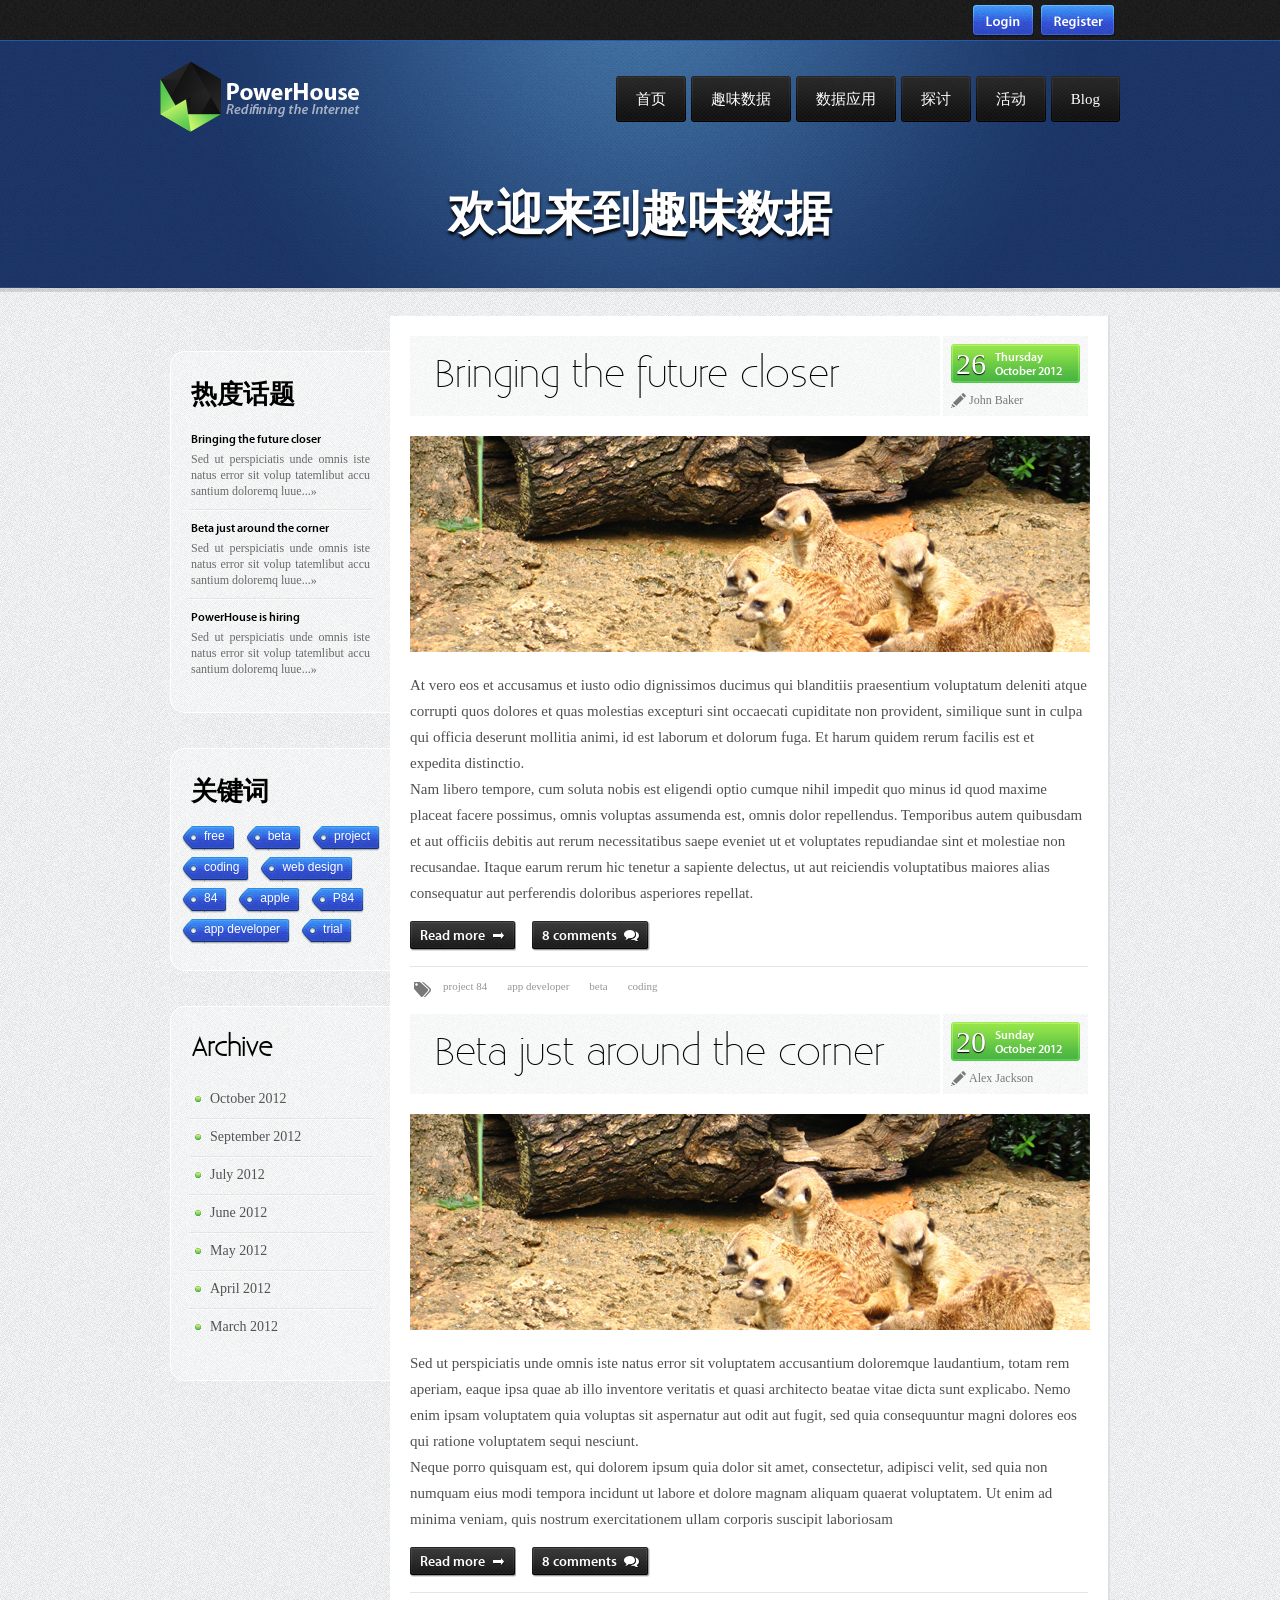
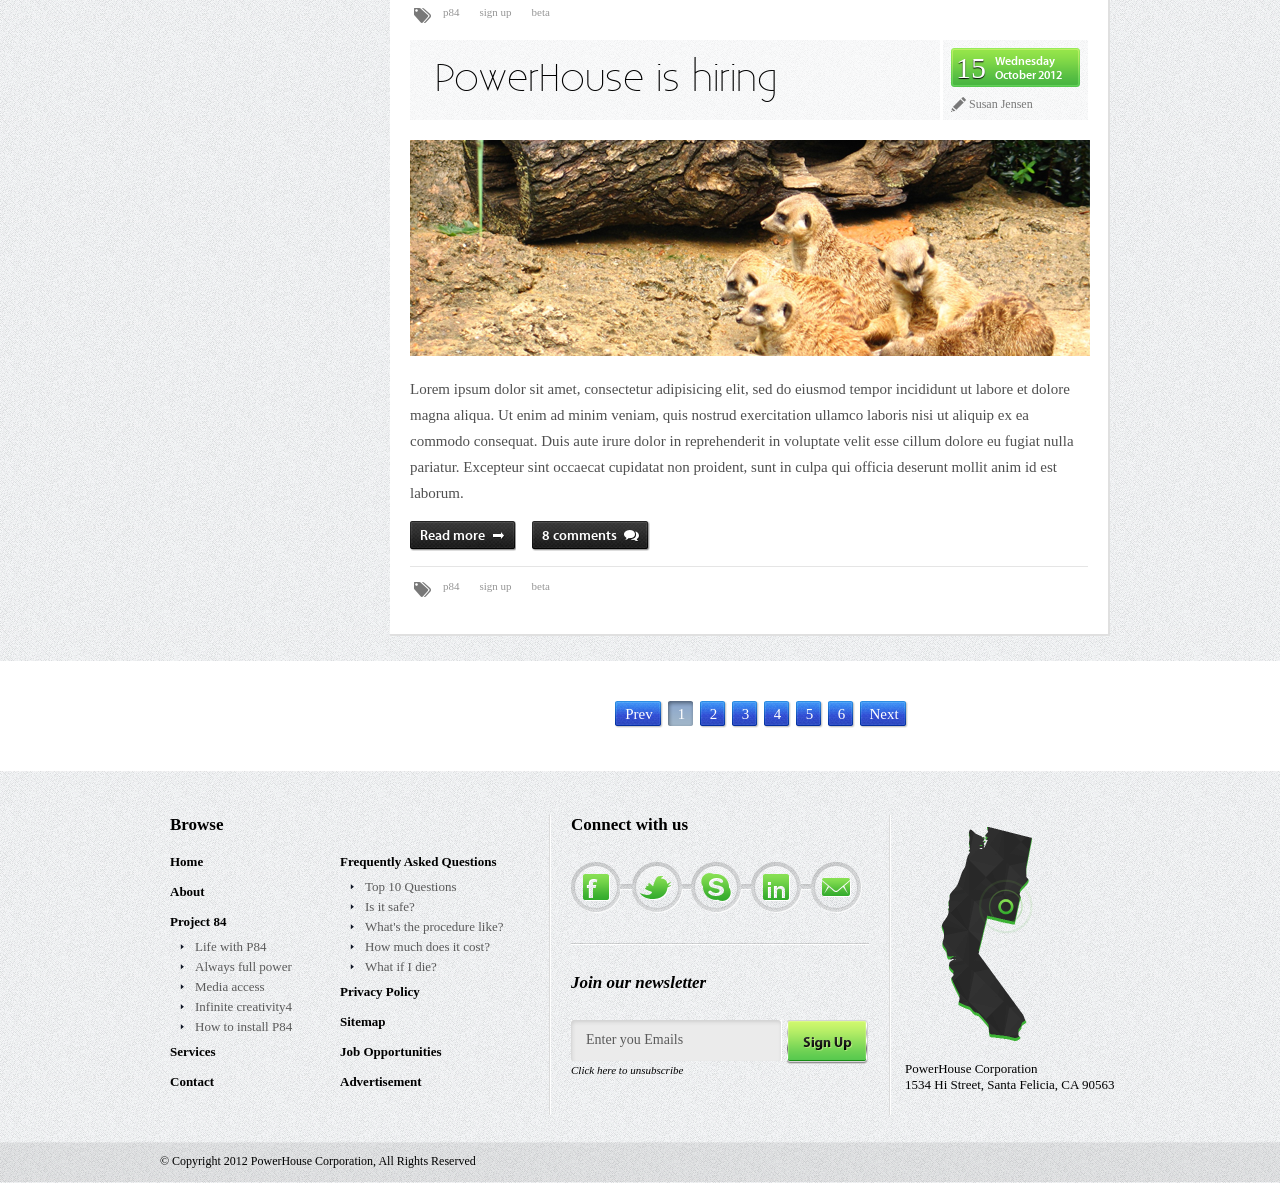
==== fundata_tod.html @ a5771fbb "趣味数据网页 fundata_tod" ====
<!DOCTYPE html PUBLIC "-//W3C//DTD XHTML 1.0 Transitional//EN" "http://www.w3.org/TR/xhtml1/DTD/xhtml1-transitional.dtd">
<html xmlns="http://www.w3.org/1999/xhtml">
<head>
<meta http-equiv="Content-Type" content="text/html; charset=utf-8" />
<title>Power House</title>
<link href="css/style.css" rel="stylesheet" type="text/css" />
<!--[if IE 7]><link rel="stylesheet" media="all" type="text/css" href="css/ie7.css" />
<![endif]-->
<!--[if IE 8]><link rel="stylesheet" media="all" type="text/css" href="css/ie8.css" />
<![endif]-->
<link href="fonts/stylesheet.css" rel="stylesheet" type="text/css" />
<!--slidercss-->
<link rel="stylesheet" href="css/basic-jquery-slider.css" />
<script src="js/jquery-1.6.2.min.js" type="text/javascript" language="javascript"></script>
<script type="text/javascript" src="js/pie.js" language="javascript"></script>
<script type="text/javascript" src="js/custom.js"></script>
<script type="text/javascript" src="js/input.js" language="javascript"></script>
<style type="text/css">
ul.bjqs h1, ol.bjqs-markers li a, #blog_cat {
 behavior: url("js/PIE.htc") !important;
}
</style>


</head>

<body>
<!--Header Start Here-->
<div id="header">
  <div id="top_header">
    <div class="center_frame">
      <div class="top">
        <div class="login"> <a href="login.html" class="login_img">&nbsp;</a> <a href="register.html" class="register">&nbsp;</a> </div>
      </div>
    </div>
  </div>
  <!--Top Header End Here-->
  <div id="logo_nav">
    <div class="bg_111">
      <div class="center_frame"> 
        <!--Logo And Navigation Start Here-->
        <div class="logo"> <a href="index.html"><img src="images/logo.png" alt=""  /></a> </div>
        <ul id="navigation">
          <li><a href="index.html"><span>首页</span></a></li>
          <li><a href="about.html"><span>趣味数据</span></a></li>
          <li><a href="#"><span>数据应用</span></a>
            <ul>
              <li> <a href="project.html" class="life">Life with P84</a> <span class="nav_line"></span></li>
              <li> <a href="#" class="life_1">Always full power</a> <span class="nav_line"></span></li>
              <li> <a href="#" class="life_2">Media access</a> <span class="nav_line"></span></li>
              <li> <a href="#" class="life_3">Infinite creativity</a> <span class="nav_line"></span></li>
              <li> <a href="#" class="life_4">How to install P84</a> </li>
            </ul>
          </li>
          <li><a href="services.html"><span>探讨</span></a></li>
          <li><a href="contact.html"><span>活动</span></a></li>
          <li><a href="blog.html"><span>Blog</span></a></li>
        </ul>
        <!--Logo And Navigation End Here--> 
        <!--CHANGE ONLY THIS PART HERE--> 
        <!--Blog Top Start Here -->
        <div id="blog_top">
          <h1><strong>欢迎来到趣味数据</strong></h1>
        </div>
        <!--Blog Top Start Here --> 
        <!--CHANGE ONLY UPERE PART IN INNER PAGES--> 
      </div>
    </div>
  </div>
</div>
<!--Header End Here--> 

<!--Wrapper Start Here-->
<div id="wrapper"><!--Top Wrapper End Here--> 
  <!--Blog Page Content Start Here-->
  <div id="blog_content">
    <div class="center_frame"> 
      <!--Blog Left Part Start Here-->
      <div id="blog_left"> 
        <!--Blog Categorie Start-->
          <!--Popular Posts Start Here-->
        <div id="polular" class="blog_side_bg">
          <h4>热度话题</h4>
          <span class="margin"> <strong>Bringing the future closer</strong> <a href="blogpost.html">Sed ut perspiciatis unde omnis iste natus error sit volup tatemlibut accu santium doloremq luue...&raquo;</a> <em class="line_break_img">&nbsp;</em> </span> <span> <strong>Beta just around the corner</strong> <a href="blogpost.html">Sed ut perspiciatis unde omnis iste natus error sit volup tatemlibut accu santium doloremq luue...&raquo;</a> <em class="line_break_img">&nbsp;</em> </span> <span> <strong>PowerHouse is hiring</strong> <a href="blogpost.html">Sed ut perspiciatis unde omnis iste natus error sit volup tatemlibut accu santium doloremq luue...&raquo;</a> </span> </div>
        <!--Popular Posts Start Here--> 
        <!--Popular Tags Start Here-->
        <div id="plpular_tags" class="blog_side_bg">
          <h4>关键词</h4>
          <ul id="plpular_tags_icon">
            <li><a href="#"><span>free</span></a></li>
            <li><a href="#"><span>beta</span></a></li>
            <li><a href="#"><span>project</span></a></li>
            <li><a href="#"><span>coding</span></a></li>
            <li><a href="#"><span>web design</span></a></li>
            <li><a href="#"><span>84</span></a></li>
            <li><a href="#"><span>apple</span></a></li>
            <li><a href="#"><span>P84</span></a></li>
            <li><a href="#"><span>app developer</span></a></li>
            <li><a href="#"><span>trial</span></a></li>
          </ul>
        </div>
        <!--Popular Tags End Here--> 
        <!--Archive Start Here-->
        <div id="archive" class="blog_side_bg">
          <h4>Archive</h4>
          <ul id="blog_archive">
            <li><a href="#">October 2012</a></li>
            <li><a href="#">September 2012</a></li>
            <li><a href="#">July 2012</a></li>
            <li><a href="#">June 2012</a></li>
            <li><a href="#">May 2012</a></li>
            <li><a href="#">April 2012</a></li>
            <li><a href="#">March 2012</a></li>
          </ul>
        </div>
        <!--Archive End Here--> 
      </div>
      <!--Blog Left Part End Here--> 
      <!--Blog Right Part Start Here-->
      <div id="blog_right"> 
        <!--First Post-->
        <div class="post_blog">
          <h2>Bringing the future closer</h2>
          <h3> <span class="post_date"> <code>26</code> <strong>Thursday</strong> <em>October 2012</em> </span> <dfn>John Baker</dfn> </h3>
          <img src="images/blog_post_img.png" alt=""  />
          <p>At vero eos et accusamus et iusto odio dignissimos ducimus qui blanditiis praesentium voluptatum deleniti atque corrupti quos dolores et quas molestias excepturi sint occaecati cupiditate non provident, similique sunt in culpa qui officia deserunt mollitia animi, id est laborum et dolorum fuga. Et harum quidem rerum facilis est et expedita distinctio.<br />
            Nam libero tempore, cum soluta nobis est eligendi optio cumque nihil impedit quo minus id quod maxime placeat facere possimus, omnis voluptas assumenda est, omnis dolor repellendus. Temporibus autem quibusdam et aut officiis debitis aut rerum necessitatibus saepe eveniet ut et voluptates repudiandae sint et molestiae non recusandae. Itaque earum rerum hic tenetur a sapiente delectus, ut aut reiciendis voluptatibus maiores alias consequatur aut perferendis doloribus asperiores repellat.</p>
          <a href="extra.html" class="blgo_read">Read more</a> <a href="blogpost.html" class="blgo_comment">8 comments</a>
          <div class="blgo_developer_icon">
            <ul>
              <li><a href="#"><img src="images/p84.png" alt="" />project 84</a></li>
              <li><a href="#">app developer</a></li>
              <li><a href="#">beta</a></li>
              <li><a href="#">coding</a></li>
            </ul>
          </div>
        </div>
        <!--Secont Post-->
        <div class="post_blog">
          <h2>Beta just around the corner</h2>
          <h3> <span class="post_date"> <code>20</code> <strong>Sunday</strong> <em>October 2012</em> </span> <dfn>Alex Jackson</dfn> </h3>
          <img src="images/blog_post_img.png" alt=""  />
          <p>Sed ut perspiciatis unde omnis iste natus error sit voluptatem accusantium doloremque laudantium, totam rem aperiam, eaque ipsa quae ab illo inventore veritatis et quasi architecto beatae vitae dicta sunt explicabo. Nemo enim ipsam voluptatem quia voluptas sit aspernatur aut odit aut fugit, sed quia consequuntur magni dolores eos qui ratione voluptatem sequi nesciunt.<br />
            Neque porro quisquam est, qui dolorem ipsum quia dolor sit amet, consectetur, adipisci velit, sed quia non numquam eius modi tempora incidunt ut labore et dolore magnam aliquam quaerat voluptatem.
            Ut enim ad minima veniam, quis nostrum exercitationem ullam corporis suscipit laboriosam</p>
          <a href="extra.html" class="blgo_read">Read more</a> <a href="blogpost.html" class="blgo_comment">8 comments</a>
          <div class="blgo_developer_icon">
            <ul>
              <li><a href="#"><img src="images/p84.png" alt="" />p84</a></li>
              <li><a href="#">sign up</a></li>
              <li><a href="#">beta</a></li>
            </ul>
          </div>
        </div>
        <!--Thired Post-->
        <div class="post_blog">
          <h2>PowerHouse is hiring</h2>
          <h3> <span class="post_date"> <code>15</code> <strong>Wednesday</strong> <em>October 2012</em> </span> <dfn>Susan Jensen</dfn> </h3>
          <img src="images/blog_post_img.png" alt=""  />
          <p>Lorem ipsum dolor sit amet, consectetur adipisicing elit, sed do eiusmod tempor incididunt ut labore et dolore magna aliqua. Ut enim ad minim veniam, quis nostrud exercitation ullamco laboris nisi ut aliquip ex ea commodo consequat. Duis aute irure dolor in reprehenderit in voluptate velit esse cillum dolore eu fugiat nulla pariatur. Excepteur sint occaecat cupidatat non proident, sunt in culpa qui officia deserunt mollit anim id est laborum.</p>
          <a href="extra.html" class="blgo_read">Read more</a> <a href="blogpost.html" class="blgo_comment">8 comments</a>
          <div class="blgo_developer_icon">
            <ul>
              <li><a href="#"><img src="images/p84.png" alt="" />p84</a></li>
              <li><a href="#">sign up</a></li>
              <li><a href="#">beta</a></li>
            </ul>
          </div>
        </div>
        <!--Add Post Before Here--> 
      </div>
      <!--Blog Right Part End Here--> 
    </div>
  </div>
  <!--Blog Page Content End Here--> 
  <!--Blog Page Navigation Start Here-->
  <div id="page_navigation">
    <div class="center_frame">
      <ul class="blog_page_nav">
        <li><a href="#" class="page_prev">Prev</a></li>
        <li><a href="#" class="active">1</a></li>
        <li><a href="#">2</a></li>
        <li><a href="#">3</a></li>
        <li><a href="#">4</a></li>
        <li><a href="#">5</a></li>
        <li><a href="#">6</a></li>
        <li><a href="#" class="page_next">Next</a></li>
      </ul>
    </div>
  </div>
  <!--Blog Page Navigation Start Here--> 
</div>
<!--Wrapper End Here-->
<div id="footer">
  <div id="footer1">
    <div id="fbox1">
      <h2>Browse</h2>
      <ul>
        <li><a href="index.html">Home</a></li>
        <li><a href="about.html">About</a></li>
        <li><a href="default.htm">Project 84</a>
          <ul class="fsub-menu">
            <li><a href="project.html">Life with P84</a></li>
            <li><a href="#">Always full power</a></li>
            <li><a href="#">Media access</a></li>
            <li><a href="#">Infinite creativity4</a></li>
            <li><a href="#">How to install P84</a></li>
          </ul>
        </li>
        <li><a href="services.html">Services</a></li>
        <li><a href="contact.html">Contact</a></li>
      </ul>
      <ul>
        <li><a href="#">Frequently Asked Questions</a>
          <ul class="fsub-menu">
            <li><a href="#">Top 10 Questions</a></li>
            <li><a href="#">Is it safe?</a></li>
            <li><a href="#">What's the procedure like?</a></li>
            <li><a href="#">How much does it cost?</a></li>
            <li><a href="#">What if I die?</a></li>
          </ul>
        </li>
        <li><a href="#">Privacy Policy</a></li>
        <li><a href="#">Sitemap</a> </li>
        <li><a href="#">Job Opportunities</a></li>
        <li><a href="#">Advertisement</a></li>
      </ul>
    </div>
    <div id="fbox2">
      <h2>Connect with us</h2>
      <div class="share"> <a href="../../../www.facebook.com/default.htm" class="facebook">&nbsp;</a> <a href="../../../www.twitter.com/default.htm" class="twitter">&nbsp;</a> <a href="#" class="skype">&nbsp;</a> <a href="#" class="in">&nbsp;</a> <a href="#" class="email">&nbsp;</a> </div>
      <form name="signup" method="post" action="">
        <div class="newsletter">
          <h2>Join our newsletter</h2>
          <input name="" type="text" value="Enter you Emails" />
          <input name="" type="submit"  />
          <a href="#">Click here to unsubscribe</a> </div>
      </form>
    </div>
    <div id="fbox3"> <img src="images/footer-pic.png" width="92" height="214" alt="" /> <span>PowerHouse Corporation<br />
      1534 Hi Street, Santa Felicia, CA 90563</span> </div>
  </div>
  <div id="copyrights">
    <div>&copy; Copyright 2012 PowerHouse Corporation, All Rights Reserved</div>
  </div>
</div>

</body>
</html>
---- css/style.css ----
* {
	margin:0px;
	padding:0px;
}
img {
	border:none;
}
input, textarea{
	outline:none;}
ul li {
	list-style:none;
}
a {
	text-decoration:none;
}
h1, h2, h3, h4, h5, h6 {
	display:block;
	font-weight:normal;
}
body {
	font-size:15px;
	font-family:"myriad Pro";
	background-image:url(../images/body_bg.png);
	background-position:0 0;
	background-repeat:repeat;
	background-color:#1b3363;
}
.center_frame {
	width:960px;
	margin:0 auto;
}
/*===================================== HEADER CSS ============================*/
#header {
	float:left;
	width:100%;
}
/*===================================== TOP HEADER CSS ========================*/
#top_header {
	float:left;
	width:100%;
	background-image:url(../images/top_bg.png);
	background-position:0 0;
	background-repeat:repeat-x;
	height:41px;
}
#top_header .top {
	float:right;
	width:420px;
}
#top_header .search {
	float:right;
	margin-top:4px;
	/*margin-left:-10px;*/
}
#top_header .search input[type="text"] {
	float:left;
	border:none;
	background-image:url(../images/search_box.png);
	background-position:0 0;
	background-repeat:no-repeat;
	width:165px;	
	font-family:"Myriad Pro";
	color:#fff;
	background-color:#000;
	padding: 6px 0 8px 5px;
/*	line-height:32px;*/
height:19px;
	font-size:14px;
}
#top_header .search a {
	float: left;
	margin-left: -32px;
	margin-top: 2px;
	background-image:url(../images/search_reg.png);
	background-position:0 0;
	background-repeat:no-repeat;
	width:29px;
	height:28px;
}
#top_header .search a:hover {
	float: left;
	background-image:url(../images/search_reg_hover.png);
	background-position:0 0;
	background-repeat:no-repeat;
	margin-left: -32px;
	margin-top: 2px;
	position:relative;
	z-index:3100;
}
#top_header .language {
	float:left;
	margin-top:4px;
	background-image:url(../images/language_bg.png);
	background-position:0 0;
	background-repeat:no-repeat;
	height:30px;
	width:87px;
	margin-left:9px;
	padding-left:1px;
	margin-right:9px;
}
#top_header .language .english {
	float:left;
	background-image:url(../images/sprit_language_icon.png);
	background-position:left top;
	background-repeat:no-repeat;
	height:28px;
	width:28px;
}
#top_header .language .english:hover, #top_header .language .english.active {
	background-image:url(../images/sprit_language_icon.png);
	background-position:left bottom;
	background-repeat:no-repeat;
}
#top_header .language .german {
	float:left;
	background-image:url(../images/sprit_language_icon.png);
	background-position:-28px top;
	background-repeat:no-repeat;
	height:28px;
	width:28px;
}
#top_header .language .german:hover, #top_header .language .german.active {
	background-image:url(../images/sprit_language_icon.png);
	background-position:-28px bottom;
	background-repeat:no-repeat;
}
#top_header .language .spanish {
	float:left;
	background-image:url(../images/sprit_language_icon.png);
	background-position:-56px top;
	background-repeat:no-repeat;
	height:28px;
	width:28px;
}
#top_header .language .spanish:hover, #top_header .language .spanish.active {
	background-image:url(../images/sprit_language_icon.png);
	background-position:-56px bottom;
	background-repeat:no-repeat;
}
#top_header .login {
	float:right;
	margin-top:5px;
}
#top_header .login .login_img {
	float:left;
	width:62px;
	height:32px;
	margin:0px 0px;
	background-image:url(../images/login_reg.png);
	background-position: 0 0;
	background-repeat:no-repeat;
	line-height:30px;
	text-align:center;
	color:#fff;
}
#top_header .login .login_img:hover {
	background-image:url(../images/login_reg_hover.png);
	background-position:0 0;
	background-repeat:no-repeat;
}
#top_header .login .register {
	float:left;
	width:76px;
	height:32px;
	margin:0px 5px;
	background-image:url(../images/register_reg.png);
	background-position: right top;
	background-repeat:no-repeat;
	line-height:30px;
	text-align:center;
	color:#fff;
}
#top_header .login .register:hover {
	background-image:url(../images/register_reg_hover.png);
	background-position:1px 0;
	background-repeat:no-repeat;
}
/*===================================== LOGO AND NAVIGATION CSS ===============*/
#logo_nav {
	float:left;
	width:100%;
	background-image:url(../images/slider_bg_11.png);
	background-position:0 bottom;
	background-repeat:repeat-x;
	position:relative;
	z-index:99;
}
#logo_nav .bg {
	float:left;
	width:100%;
	background-image:url(../images/slider_bg.jpg);
	background-position:center top;
	background-repeat:no-repeat;
	position:relative;
	z-index:100;
	height:581px;
}
#logo_nav .bg1 {
	float:left;
	width:100%;
	background-image:url(../images/slider_bg1.jpg);
	background-position:center top;
	background-repeat:no-repeat;
	position:relative;
	z-index:100;
	height:581px;
}
#logo_nav .bg_11 {
	float:left;
	width:100%;
	background-image:url(../images/contact_page_map_bg.jpg);
	background-position:center top;
	background-repeat:no-repeat;
	position:relative;
	z-index:100;
	height:581px;
}
#logo_nav .bg_111 {
	float:left;
	width:100%;
	background-image:url(../images/blog_bg.png);
	background-position:center top;
	background-repeat:no-repeat;
	position:relative;
	z-index:100;
	height:251px;
}
#logo_nav .logo {
	float:left;
	margin-top:20px;
	width:360px;
}
#logo_nav .logo a {
	float:left;
}
#logo_nav .logo a img {
	float:left;
}
#navigation {
	float:right;
	margin-top:35px;
	height:46px;
	position:relative;
	z-index:999;
}
#navigation li {
	float:left;
	margin-left:5px;
}
#navigation li a {
	float:left;
	background-image:url(../images/menu_left.png);
	background-position: left top;
	background-repeat:no-repeat;
	padding-left:20px;
	cursor:pointer;
	position: relative;
	z-index: 9999;
}
#navigation a span {
	float:left;
	padding:0px 20px 0px 0px;
	line-height:46px;
	color:#ffffff;
	background-image:url(../images/menu_right.png);
	background-position:right top;
	background-repeat:no-repeat;
}
#navigation a span em {
	float:right;
	background-image:url(../images/menu_dropdown.png);
	background-position:right center;
	width:20px;
	background-repeat:no-repeat;
}
#navigation li a:hover {
	background-image:url(../images/menu_left_hover.png);
	background-position:left top;
	background-repeat:no-repeat;
}
#navigation li a:hover span {
	background-image:url(../images/menu_right_hover.png);
	background-position:right top;
	background-repeat:no-repeat;
}
#navigation li ul {
	display:none;
	padding-top: 72px;
	margin-left:-40px;
	float:left;
	position:absolute;
	z-index:999;
}
#navigation li:hover ul {
	display:block;
}
/*===================================== DROPDOWN CSS ==========================*/
#navigation ul {
	width: 182px;
	position: absolute;
	float:left;
	background-image:url(../images/drop_down_bg_top_1.png);
	background-position:0 49px;
	background-repeat:no-repeat;
	height:197px;
	padding-bottom:10px;
}
#navigation ul li {
	font-weight: normal;
	color: #000;
	float: none;
}
#navigation ul li .life, #navigation ul li .life_1, #navigation ul li .life_2, #navigation ul li .life_3, #navigation ul li .life_4 {
	float:left;
	padding-left:43px;
	color:#ffffff;
	font-family:"myriad Pro";
	font-size:14px;
}
.newsletter a {
	float:left;
	color:#000;
}
.newsletter a:hover {
	color:#4CC72A;
}
#navigation ul li .life {
	float:left;
	background-image:url(../images/drop_down_product.png);
	background-position:left 2px;
	background-repeat:no-repeat;
}
#navigation ul li .life_1 {
	float:left;
	background-image:url(../images/drop_down_product.png);
	background-position:left -35px;
	background-repeat:no-repeat;
}
#navigation ul li .life_2 {
	float:left;
	background-image:url(../images/drop_down_product.png);
	background-position:left -70px;
	background-repeat:no-repeat;
}
#navigation ul li .life_3 {
	float:left;
	background-image:url(../images/drop_down_product.png);
	background-position:left -103px;
	background-repeat:no-repeat;
}
#navigation ul li .life_4 {
	float:left;
	background-image:url(../images/drop_down_product.png);
	background-position:left -140px;
	background-repeat:no-repeat;
}
#navigation ul li .life:hover, #navigation ul li .life_1:hover, #navigation ul li .life_2:hover, #navigation ul li .life_3:hover, #navigation ul li .life_4:hover {
	color:#84c745;
}
#navigation ul li .life.active, #navigation ul li .life_1.active, #navigation ul li .life_2.active, #navigation ul li .life_3.active, #navigation ul li .life_4.active {
	color:#84c745;
}
#navigation ul span {
	float:left;
	width:182px;
	background-image:url(../images/drop_li_line.png);
	background-position:center center;
	background-repeat:no-repeat;
	height:3px;
	margin:8px 0 8px -5px;
	;
}
#navigation ul img {
	float:left;
	width:182px;
}
#navigation ul .bg_1 {
	float:left;
	width:182px;
	background-image:url(../images/drop_down_bg_middel.png);
	background-position: 0 0;
	background-repeat:repeat-y;
}
#navigation ul .top_img {
	float:left;
	width:182px;
	background-image:none;
	height:auto;
	margin:0px;
}
/*===================================== WRAPPER CSS ===========================*/	
#wrapper {
	float:left;
	width:100%;
	margin-top:-1px;
}
#wrapper_top {
	float:left;
	width:100%;
	background-image:url(../images/white_texture.png);
	background-position:0 0;
	height:194px;
}
#wrapper_top .section_left {
	float:left;
	width:297px;
	padding:0px 10px;
	height:195px;
	background-image:url(../images/sperater.png);
	background-position:right center;
	background-repeat:no-repeat;
}
/*#wrapper_top .section_left .splitters{
	float:right;
	width:3px;
	background-image:url(../images/sperater.png);
	background-position:0 center;
	background-repeat:no-repeat;
	height:195px;
	
	}*/
#wrapper_top .section_middle {
	float:left;
	width:297px;
	padding:0px 10px;
	height:195px;
	background-image:url(../images/sperater.png);
	background-position:right center;
	background-repeat:no-repeat;
}
#wrapper_top .section_right {
	float:left;
	width:300px;
	padding:0px 10px;
}
#wrapper_top .section_left, #wrapper_top .section_middle, #wrapper_top .section_right {
	float:left;
}
#wrapper_top .section_left h5, #wrapper_top .section_middle h5, #wrapper_top .section_right h5 {
	float:left;
	color:#000000;
	font-family: 'geosanslightregular';
	font-size:25px;
	font-weight:normal;
	margin-top:45px;
}
#wrapper_top .section_left h5 img, #wrapper_top .section_middle h5 img, #wrapper_top .section_right h5 img {
	float:left;
	margin-right:20px;
}
#wrapper_top .section_left p, #wrapper_top .section_middle p, #wrapper_top .section_right p {
	float:left;
	color:#3a3a3a;
	font-family:"myriad Pro";
	font-size:14px;
	font-weight:normal;
	margin-top:10px;
	width:280px;
	text-align:justify;
}
#main_contant {
	float:left;
	width:100%;
}
#main_contant h2 {
	float:left;
	width:100%;
	background-image:url(../images/title_bg.png);
	background-position:0 0;
	background-repeat:repeat-x;
	height:79px;
	text-align:center;
	line-height:79px;
	color:#555555;
	font-family: 'existence_lightregular';
	font-size:48px;
	font-weight:normal;
	margin:30px 0px 15px 0px;
}
#main_contant .box_1, #main_contant .box_3, #main_contant .box_2 {
	float:left;
	width:960px;
	-moz-box-shadow: 5px 5px 5px #f3f3f4;
	-webkit-box-shadow: 5px 5px 5px #f3f3f4;
	box-shadow: 5px 5px 5px #f3f3f4;
	border:1px solid #d8d8d8;
	margin-bottom:25px;
	height:324px;
}
.text {
	float:left;
	width:424px;
	margin-left:-43px;
}
#main_contant .box_1 .img_1 {
	float:left;
	display:block;
}
#main_contant .box_3 .img_1 {
	float:left;
	display:block;
}
#main_contant .box_1 h6, #main_contant .box_2 h6, #main_contant .box_3 h6 {
	float:left;
	width:424px;
	color:#48a31b;
	font-size:37px;
	font-family: 'existence_lightregular';
	margin-top:60px;
}
#main_contant .box_1 h5, #main_contant .box_2 h5, #main_contant .box_3 h5 {
	float:left;
	width:424px;
	font-family:"myriad Pro";
	font-size:20px;
	color:#2c2c2c;
}
#main_contant .box_1 p, #main_contant .box_2 p, #main_contant .box_3 p {
	float:left;
	width:424px;
	line-height:26px;
	color:#555555;
	font-family:"myriad Pro";
	font-size:15px;
}
#main_contant .box_1 a, #main_contant .box_2 a, #main_contant .box_3 a {
	float:left;
	margin-top:30px;
	width:83px;
	height:31px;
	background-image:url(../images/more_info.png);
	background-position:0 0;
	background-repeat:no-repeat;
}
#main_contant .box_1 a:hover, #main_contant .box_2 a:hover, #main_contant .box_3 a:hover {
	background-image:url(../images/more_info_hover.png);
	background-position:0 0;
	background-repeat:no-repeat;
}
#main_contant .box_1 .main_img_1 {
	float:right;
	margin-right:70px;
}
#main_contant .box_3 .main_img_3 {
	float:right;
	margin:20px 20px 0px 0px;
}
#main_contant .box_2 .main_img_2 {
	float:left;
	margin-left:50px;
}
#main_contant .box_2 .img_2 {
	float:right;
}
.text_2 {
	float:right;
	width:424px;
	margin-right:-30px;
}
/*===================================== FOOTER CSS ============================*/
#footer {
	float:left;
	width:100%;
	background-image:url(../images/white_texture.png);
	background-position:0 0;
	background-repeat:repeat;
	height:412px;
}
#footer1 {
	width:960px;
	margin:0 auto;
	padding-top:44px;
}
#footer1 h2 {
	font-size:17px;
	font-weight:bold;
	color:#000 !important;
	width:200px;
	padding:0px 0 12px 0;
	margin:0px;
}
#fbox1 {
	width:369px;
	float:left;
	border-right: 1px solid #dadada;
	padding: 0 10px 0 10px;
	min-height:300px;
}
#fbox2 {
	width:298px;
	float:left;
	border-right: 1px solid #dadada;
	border-left: 1px solid #fff;
	padding: 0 20px 0 20px;
	min-height:300px;
}
#fbox2 .share {
	width:299px;
	height:51px;
	margin:15px 0 30px 0;
}
#fbox2 .share .facebook {
	float:left;
	height:51px;
	width:49px;
	background-image:url(../images/social_icon.png);
	background-position:left top;
	background-repeat:no-repeat;
}
#fbox2 .share .facebook:hover {
	background-image:url(../images/social_icon.png);
	background-position:left bottom;
	background-repeat:no-repeat;
}
#fbox2 .share .twitter {
	float:left;
	background-position: -50px 0;
	height:51px;
	width:63px;
	background-image:url(../images/social_icon.png);
	background-repeat:no-repeat;
}
#fbox2 .share .twitter:hover {
	background-position: -50px bottom;
	background-image:url(../images/social_icon.png);
	background-repeat:no-repeat;
}
#fbox2 .share .skype {
	float:left;
	background-position: -116px 0;
	height:51px;
	width:62px;
	background-image:url(../images/social_icon.png);
	background-repeat:no-repeat;
}
#fbox2 .share .skype:hover {
	background-position: -116px bottom;
	background-image:url(../images/social_icon.png);
	background-repeat:no-repeat;
}
#fbox2 .share .in {
	float:left;
	background-position: -180px 0;
	height:51px;
	width:59px;
	background-image:url(../images/social_icon.png);
	background-repeat:no-repeat;
}
#fbox2 .share .in:hover {
	background-position: -180px bottom;
	background-image:url(../images/social_icon.png);
	background-repeat:no-repeat;
}
#fbox2 .share .email {
	float:left;
	background-position: -241px 0;
	height:51px;
	width:59px;
	background-image:url(../images/social_icon.png);
	background-repeat:no-repeat;
}
#fbox2 .share .email:hover {
	background-position: -241px bottom;
	background-image:url(../images/social_icon.png);
	background-repeat:no-repeat;
}
#fbox2 .newsletter {
	font-size:11px;
	font-style:italic;
	background-image:url(../images/line.png);
	background-position:top;
	background-repeat:no-repeat;
	padding-top:30px;
	float:left;
}
#fbox2 .newsletter h2 {
	float:left;
	padding-bottom:27px !important;
	width:298px;
}
#fbox2 input[type="text"] {
	width:201px;
	
	padding: 12px 0 13px 0px;
	float:left;
	color: #5A5A5A;
	font-weight:normal;
	font-family:"myriad Pro";
	background-image:url(../images/email-bg.png);
	background-repeat:no-repeat;
	border:none;
	font-size:14px;
	text-indent:5px;
	padding-left:10px;
}
#fbox2 input[type="submit"] {
	float:left;
	margin-left:5px;
	width:81px;
	height:44px;
	font-size:0px;
	color:#c9f56b;
	background-image:url(../images/sign_up_reg.png);
	background-repeat:no-repeat;
	background-position:0 0;
	background-repeat:no-repeat;
	border:none;
	
}
#fbox2 input[type="submit"]:hover {
	background-image:url(../images/sign_up_reg_hover.png);
	background-position:0 0;
	background-repeat:no-repeat;
	border:none;
}
#fbox3 {
	width:209px;
	float:left;
	border-left: 1px solid #fff;
	padding: 0 10px 0 10px;
	min-height:300px;
	font-size:13px;
}
#fbox3 img {
	float:left;
	margin: 12px 0 20px 40px;
}
#fbox3 span {
	width:210px;
	float:left;
	padding-left:4px;
}
#fbox1 ul {
	width:170px;
	float:left;
	margin:0px;
	padding:0px;
}
#fbox1 ul li {
	width:170px;
	float:left;
	list-style:none;
	line-height:30px;
}
#fbox1 ul li a {
	width:170px;
	float:left;
	list-style:none;
	font-size:13px;
	font-weight:bold;
	text-decoration:none;
	color:#000;
}
#fbox1 ul li a:hover {
	color:#48a31b;
}
#fbox1 ul li ul.fsub-menu {
	float:left;
	margin:0px 0 0 10px;
	padding:0px 0 0 0;
}
#fbox1 ul li ul.fsub-menu li {
	line-height:20px !important;
	background-image:url(../images/f-arrow.png);
	background-position:left;
	background-repeat:no-repeat;
}
#fbox1 ul li ul.fsub-menu li a {
	font-weight:normal;
	color:#5a5a5a;
	padding-left:15px;
}
#fbox1 ul li ul.fsub-menu li a:hover {
	font-weight:normal;
	color:#000;
	margin-left:5px;
}
.copyrights{text-indent:-9999px;height:0;line-height:0;font-size:0;overflow:hidden;}
#copyrights {
	background-image:url(../images/copy-bg.png);
	width:100%;
	float:left;
	background-repeat:repeat-x;
	min-height:40px;
	margin-top:27px;
}
#copyrights div {
	width:960px;
	margin: 12px auto;
	font-size:12px;
}
/*===================================== PROJECT PAGE CSS ======================*/
#project_84 {
	float:left;
	width:100%;
	margin-top:50px;
}
#project_84 h1 {
	float:left;
	width:700px;
	font-family: 'existence_lightregular';
	font-size:35px;
	color:#bfc2c7;
	line-height:42px;
}
#project_84 h1 strong {
	color:#ffffff;
}
#project_84 .proj_sign {
	float:right;
	background-image:url(../images/sign_up_sprit.png);
	background-position: left top;
	background-repeat:no-repeat;
	width:207px;
	height:76px;
}
#project_84 .proj_sign:hover {
	background-image:url(../images/sign_up_sprit.png);
	background-position:left -86px;
	background-repeat:no-repeat;
}
#proj_process {
	float:left;
	width:820px;
	margin-top:80px;
	background-image:url(../images/header_shade_bg.png);
	background-position:0 0;
	background-repeat:repeat-x;
	height:161px;
	padding:35px 70px 0px;
}
#project_84 .proj_process {
	float:left;
	width:184px;
}
#project_84 .proj_process .subject_brain {
	float:left;
	background-image:url(../images/header_project84_img.png);
	background-position: 0 0;
	background-repeat:no-repeat;
	width:184px;
	height:65px;
}
#project_84 .proj_process p {
	float:left;
	width:184px;
	text-align:center;
	font-family:"myriad Pro";
	font-size:16px;
	color:#ffffff;
	margin-top:30px;
}
.arrwo_bg {
	float:left;
	width:133px;
	height:65px;
	background-image:url(../images/header_project84_img.png);
	background-position: -184px top;
	background-repeat:no-repeat;
}
#project_84 .proj_process .lens_eve {
	float:left;
	background-image:url(../images/header_project84_img.png);
	background-position: -320px top;
	background-repeat:no-repeat;
	width:184px;
	height:65px;
}
#project_84 .proj_process .safe_fast {
	float:left;
	background-image:url(../images/header_project84_img.png);
	background-position: -638px 0;
	background-repeat:no-repeat;
	width:184px;
	height:65px;
}
#wrapper_top_project {
	float:left;
	width:100%;
	background-image:url(../images/white_texture.png);
	background-position:0 0;
	background-repeat:repeat;
	height:491px;
}
/*=====================================TAB CONTANT CSS========================*/
#tab_contant {
	float:left;
	width:100%;
}
#tab_contant .tab_display {
	float:left;
	width:100%;
	margin-top:50px;
}
#tab_contant .tab_display img {
	float:left;
}
#tab_contant .tab_display .tab_right_side {
	float:right;
	width:480px;
	margin-top:10px;
}
.tab_right_side h1 {
	float:left;
	color:#101010;
	font-size:45px;
	font-family: 'existence_lightregular';
}
.tab_right_side h6 {
	float:left;
	color:#000000;
	font-size:18px;
	margin:10px 0px;
	font-family: 'myriad_pro_lightbold';
	width:480px;
}
.tab_right_side p {
	float:left;
	color:#515151;
	font-size:14px;
	font-family: "myriad Pro";
	text-align:justify;
	line-height:23px;
	width:470px;
}
.nav_tab {
	float:left;
	width:100%;
}
.nav_tab li a {
	display: block;
	float:left;
	padding:26px 0px;
}
.tabs_nav {
 *zoom: 1;
}
.tabs_nav:before, .tabs_nav:after {
	display: table;
	content: "";
}
.tabs_nav li {
	float: left;
	width:140px;
	margin:0px 10px;
	height:150px;
}
.tabs_nav li a {
	float:left;
	font-size:14px;
	color:#8f8f8f;
	text-align:center;
}
.tabs_nav li a .tab_img_1, .tabs_nav li a .tab_img_2, .tabs_nav li a .tab_img_3, .tabs_nav li a .tab_img_4, .tabs_nav li a .tab_img_5, .tabs_nav li a .tab_img_6 {
	float:left;
	width:120px;
	height:60px;
	margin-bottom:20px;
}
.tabs_nav li a .tab_img_1 {
	float:left;
	background-image:url(../images/project_tab_img.png);
	background-position:37px top;
	background-repeat:no-repeat;
}
.tabs_nav li a .tab_img_1:hover, ui-state-active {
	float:left;
	background-image:url(../images/project_tab_img-hover.png);
	background-position:37px top;
	background-repeat:no-repeat;
}
.tabs_nav li a .tab_img_2 {
	float:left;
	background-image:url(../images/project_tab_img.png);
	background-position:-123px top;
	background-repeat:no-repeat;
}
.tabs_nav li a .tab_img_2:hover {
	float:left;
	background-image:url(../images/project_tab_img-hover.png);
	background-position:-123px top;
	background-repeat:no-repeat;
}
.tabs_nav li a .tab_img_3 {
	float:left;
	background-image:url(../images/project_tab_img.png);
	background-position:-288px top;
	background-repeat:no-repeat;
}
.tabs_nav li a .tab_img_3:hover {
	float:left;
	background-image:url(../images/project_tab_img-hover.png);
	background-position:-288px top;
	background-repeat:no-repeat;
}
.tabs_nav li a .tab_img_4 {
	float:left;
	background-image:url(../images/project_tab_img.png);
	background-position:-438px top;
	background-repeat:no-repeat;
}
.tabs_nav li a .tab_img_4:hover {
	float:left;
	background-image:url(../images/project_tab_img-hover.png);
	background-position:-438px top;
	background-repeat:no-repeat;
}
.tabs_nav li a .tab_img_5 {
	float:left;
	background-image:url(../images/project_tab_img.png);
	background-position:-605px top;
	background-repeat:no-repeat;
}
.tabs_nav li a .tab_img_5:hover {
	float:left;
	background-image:url(../images/project_tab_img-hover.png);
	background-position:-605px top;
	background-repeat:no-repeat;
}
.tabs_nav li a .tab_img_6 {
	float:left;
	background-image:url(../images/project_tab_img.png);
	background-position:-761px top;
	background-repeat:no-repeat;
}
.tabs_nav li a .tab_img_6:hover {
	float:left;
	background-image:url(../images/project_tab_img-hover.png);
	background-position:-761px top;
	background-repeat:no-repeat;
}
.tabs_nav {
}
.tabs_nav li {
	margin-bottom: -1px;
}
.tabs_nav li a:hover {
	float:left;
	background-image:url(../images/tab_selected_bg.png);
	background-position:0 0;
	background-repeat:no-repeat;
	width:140px;
}
.tabs_nav .active a, .tabs_nav .active a:hover {
	float:left;
	background-image:url(../images/tab_selected_bg.png);
	background-position:0 0;
	background-repeat:no-repeat;
	width:140px;
}
li {
	line-height: 18px;
}
.tab-content.active {
	display: block;
}
.tab-content.hide {
	display: none;
}
/*=====================================PROJECT MAIN CONTANT CSS========================*/
#project_84_main_contant {
	float:left;
	width:100%;
	margin-top:100px;
}
#project_84_main_contant h1 {
	float:left;
	width:100%;
	text-align:center;
	font-size:59px;
	color:#000000;
	font-family: 'existence_lightregular';
	margin-bottom:75px;
}
#some_features {
	float:left;
	width:100%;
	padding-bottom:20px;
}
#some_features li {
	float:left;
	width:50%;
	margin-bottom:30px;
}
#some_features li img {
	float:left;
}
#some_features li .features_text {
	float:left;
	width:75%;
	margin-left:3%;
}
#some_features li .features_text h6 {
	float:left;
	width:100%;
	font-family:"myriad Pro";
	font-size:22px;
	color:#000000;
}
#some_features li .features_text h6 a {
	font-family:"myriad Pro";
	font-size:12px;
	color:#ffffff;
	background-color:#66ce52;
	padding:1px 3px;
	font-weight:normal;
	margin-left:15px;
	margin-top:-2px !important;
	float:right;
	margin-right:50px;
}
#some_features li .features_text p {
	float:left;
	width:100%;
	font-family:"myriad Pro";
	font-size:16px;
	color:#525252;
	line-height:22px;
	margin-top:5px;
}
/*===================================== LOGIN PAGE CSS ========================*/
#login_detail {
	float:left;
	width:100%;
}
#login_detail form {
	margin:50px auto;
	width:308px;
}
#login_detail form h6 {
	float:left;
	width:100%;
	text-align:center;
	font-size:47px;
	color:#ffffff;
	font-family: 'existence_lightregular';
}
#login_detail form input.input_1 {
	float:left;
	width:248px;
	padding-top:13px;
	padding-bottom:15px;
	border:none;
	background:none;
	padding-left:60px;
	background-image:url(../images/login_sprit.png);
	background-position:left top;
	background-repeat:no-repeat;
	margin-top:50px;
}
#login_detail form input.input_2 {
	float:left;
	width:248px;
	padding-top:13px;
	padding-bottom:15px;
	border:none;
	background:none;
	padding-left:60px;
	margin-top:5px;
	background-image:url(../images/login_sprit.png);
	background-position:left -49px;
	background-repeat:no-repeat;
}
#login_detail form input[type="submit"] {
	float:left;
	width:308px;
	margin-top:28px;
	background:none;
	cursor:pointer;
	background-image:url(../images/login_sprit.png);
	background-position:left -118px;
	background-repeat:no-repeat;
	height:55px;
	border:none;
}
#login_detail form input[type="submit"]:hover {
	background-image:url(../images/login_hover.png);
	background-position:1px 3px;
	background-repeat:no-repeat;
}
#login_detail form .forget, #login_detail form .not_yet {
	font-family:"myriad Pro";
	font-size:11px;
	color:#ffffff;
	margin-top:15px;
}
#login_detail form .forget {
	float:left;
}
#login_detail form .not_yet {
	float:right;
}
/*===================================== REGISTER PAGE CSS =====================*/
#register_details {
	float:left;
	width:100%;
}
#register_details form {
	margin:50px auto;
	width:308px;
}
#register_details form h6 {
	float:left;
	width:100%;
	text-align:center;
	font-size:47px;
	color:#ffffff;
	font-family: 'existence_lightregular';
}
#register_details form input.input_1 {
	float:left;
	width:248px;
	padding-top:13px;
	padding-bottom:15px;
	border:none;
	background:none;
	padding-left:60px;
	background-image:url(../images/login_sprit.png);
	background-position:left top;
	background-repeat:no-repeat;
	margin-top:50px;
}
#register_details form input.input_2 {
	float:left;
	width:248px;
	padding-top:13px;
	padding-bottom:15px;
	border:none;
	background:none;
	padding-left:60px;
	margin-top:5px;
	background-image:url(../images/login_sprit.png);
	background-position:left -49px;
	background-repeat:no-repeat;
}
#register_details form input[type="submit"] {
	float:left;
	width:308px;
	margin-top:28px;
	background:none;
	cursor:pointer;
	background-image:url(../images/register_sprit.png);
	background-position:left -221px;
	background-repeat:no-repeat;
	height:55px;
	border:none;
}
#register_details form input[type="submit"]:hover {
	background-image:url(../images/register_hover.png);
	background-position:0 -1px;
	background-repeat:no-repeat;
}
#register_details form .forget, #login_detail form .not_yet {
	font-family:"myriad Pro";
	font-size:11px;
	color:#ffffff;
	margin-top:15px;
}
#register_details form .forget {
	float:left;
}
#register_details form .not_yet {
	float:right;
}
#register_details form input.input_3 {
	float:left;
	width:248px;
	padding-top:13px;
	padding-bottom:15px;
	border:none;
	margin-top:5px;
	background:none;
	padding-left:60px;
	background-image:url(../images/login_sprit.png);
	background-position:left -49px;
	background-repeat:no-repeat;
}
#register_details form input.input_4 {
	float:left;
	width:248px;
	padding-top:13px;
	padding-bottom:15px;
	border:none;
	background:none;
	padding-left:60px;
	margin-top:7px;
	background-image:url(../images/register_sprit.png);
	background-position:left -150px;
	background-repeat:no-repeat;
}
/*===================================== ABOUT PSAGE CSS ========================*/
#about_us {
	float:left;
	width:100%;
	margin-top:50px;
}
#about_us h1 {
	float:left;
	width:100%;
	text-align:center;
	color:#ffffff;
	font-size:59px;
	font-family: 'existence_lightregular';
}
#about_us .meet_the_team {
	float:left;
	width:100%;
	margin-top:40px;
}
#about_us .meet_the_team li {
	float:left;
	margin:0px 10px;
	width:220px;
}
#about_us .meet_the_team li .hawk, #about_us .meet_the_team li .kangaroo, #about_us .meet_the_team li .koala, #about_us .meet_the_team li .squirrel {
	float:left;
	width:100%;
	height:160px;
}
#about_us .meet_the_team li .hawk {
	background-image:url(../images/our_team_sprit.png);
	background-position:36px top;
	background-repeat:no-repeat;
}
#about_us .meet_the_team li .kangaroo {
	background-image:url(../images/our_team_sprit.png);
	background-position:-202px top;
	background-repeat:no-repeat;
}
#about_us .meet_the_team li .koala {
	background-image:url(../images/our_team_sprit.png);
	background-position:-442px top;
	background-repeat:no-repeat;
}
#about_us .meet_the_team li .squirrel {
	background-image:url(../images/our_team_sprit.png);
	background-position:-684px top;
	background-repeat:no-repeat;
}
#about_us .meet_the_team li strong {
	float:left;
	width:100%;
	text-align:center;
	font-family: 'myriad_pro_lightbold';
	font-size:18px;
	color:#ffffff;
	margin:5px 0px;
}
#about_us .meet_the_team li p {
	float:left;
	width:100%;
	text-align:justify;
	font-size:14px;
	font-family:"myriad Pro";
	color:#ffffff;
}
/*=====================================ABOUT WRAPPER TOP CSS========================*/
#wrapper_top_about {
	background-image: url("../images/white_texture.png");
	background-position: 0 0;
	background-repeat: repeat;
	float: left;
	padding:30px 0px;
	width: 100%;
}
#wrapper_top_about h2 {
	float:left;
	width:100%;
	text-align:center;
	font-size:59px;
	color:#000000;
	font-family: 'existence_lightregular';
	margin-bottom:25px;
}
/*=====================================ABOUT WRAPPER LEFT CSS========================*/
#about_left {
	float:left;
	width:400px;
	margin-left:10px;
	margin-bottom: 20px;
}
#about_left .future_projects, #about_left .project_trial, #about_left .power_house {
	float:left;
	width:358px;
	border:1px solid #cbcbcc;
	background-color:#ffffff;
	padding:0px 20px 0px 20px;
	-moz-box-shadow: 3px 3px 3px #e0e0e0;
	-webkit-box-shadow: 3px 3px 3px #e0e0e0;
	box-shadow: 3px 3px 3px #e0e0e0;
}
#about_left .future_projects {
	margin-top:48px;
}
#about_left .project_trial {
	margin-top:170px;
}
#about_left .power_house {
	margin-top:48px;
}
#about_left .future_projects .toltip_left, #about_left .project_trial .toltip_left, #about_left .power_house .toltip_left {
	float:left;
	margin-left:-21px;
}
#about_left .future_projects h3, #about_left .project_trial h3, #about_left .power_house h3 {
	float:left;
	font-size:20px;
	color:#297f18;
	font-family: 'existence_lightregular';
	margin-top:-57px;
	line-height:57px;
}
#about_left .future_projects p, #about_left .project_trial p, #about_left .power_house p {
	float:left;
	width:100%;
	color:#414141;
	font-family:"myriad Pro";
	font-size:13px;
	padding:25px 0px;
	border-bottom:1px solid #e1e1e1;
}
#about_left .future_projects em, #about_left .project_trial em, #about_left .power_house em {
	float:left;
	margin:8px 0px 8px 0px;
	padding-left:20px;
	background-image:url(../images/clender_icon_1.png);
	background-position: 0 center;
	background-repeat:no-repeat;
	font-style:normal;
	font-family:"myriad Pro";
	font-size:11px;
	color:#272727;
	line-height:14px;
}
/*=====================================ABOUT WRAPPER MIDDLE CSS========================*/

#about_middle {
	float:left;
	width:140px;
}
#about_middle .present {
	float:left;
	width:75px;
	height:38px;
	text-align:center;
	line-height:29px;
	color:#fff;
	font-size:14px;
	font-family: 'myriad_pro_lightbold';
	margin-left:33px;
	background-image:url(../images/drop_line_1.png);
	background-position:0 0;
	background-repeat:no-repeat;
}
#about_middle .present:hover, #about_middle .year_date:hover {
	color:#84c745;
}
#about_middle .drop_title {
	float:left;
	width:75px;
	height:688px;
	margin-left:33px;
	background-image:url(../images/drop_line_1.png);
	background-position:0 -39px;
	background-repeat:no-repeat;
}
#about_middle .year_date {
	float:left;
	width:75px;
	height:44px;
	text-align:center;
	line-height:49px;
	color:#fff;
	font-size:14px;
	font-family: 'myriad_pro_lightbold';
	margin-left:33px;
	background-image:url(../images/drop_line_1.png);
	background-position:0 bottom;
	background-repeat:no-repeat;
}
/*=====================================ABOUT WRAPPER RIGHT CSS========================*/
#about_right {
	float:right;
	width:400px;
	margin-right:10px;
}
#about_right .powerhouse_market, #about_right .implantation_first {
	float:left;
	width:358px;
	border:1px solid #cbcbcc;
	background-color:#ffffff;
	padding:0px 20px 0px 20px;
	-moz-box-shadow: 3px 3px 3px #e0e0e0;
	-webkit-box-shadow: 3px 3px 3px #e0e0e0;
	box-shadow: 3px 3px 3px #e0e0e0;
}
#about_right .powerhouse_market {
	margin-top:156px;
}
#about_right .implantation_first {
	margin-top:144px;
}
#about_right .powerhouse_market .toltip_right, #about_right .implantation_first .toltip_right {
	float:left;
	margin-left:-34px;
}
#about_right .powerhouse_market h3, #about_right .implantation_first h3 {
	float:left;
	font-size:20px;
	color:#297f18;
	font-family: 'existence_lightregular';
	margin-top:-57px;
	line-height:57px;
}
#about_right .powerhouse_market p, #about_right .implantation_first p {
	float:left;
	width:100%;
	color:#414141;
	font-family:"myriad Pro";
	font-size:13px;
	padding:25px 0px;
	border-bottom:1px solid #e1e1e1;
}
#about_right .powerhouse_market em, #about_right .implantation_first em {
	float:left;
	margin:8px 0px 8px 0px;
	padding-left:20px;
	background-image:url(../images/clender_icon_1.png);
	background-position: 0 center;
	background-repeat:no-repeat;
	font-style:normal;
	font-family:"myriad Pro";
	font-size:11px;
	color:#272727;
	line-height:14px;
}
/*=====================================ABOUT AFFILIATES CSS========================*/
#affiliates {
	float:left;
	width:100%;
	background-image:url(../images/affiliates_bg.png);
	background-position: 0 0;
	background-repeat:repeat;
	height:361px;
}
#affiliates h1 {
	float:left;
	width:100%;
	text-align:center;
	font-size:42px;
	color:#000000;
	margin-bottom:15px;
	margin-top:55px;
	font-family: 'existence_lightregular';
}
#affiliates .affiliates_contributers {
	float:left;
	background-color:#ffffff;
	border:1px solid #e9e9e9;
	padding:15px 34px;
}
#affiliates .affiliates_contributers li {
	float:left;
}
#affiliates .affiliates_contributers li+li {
	background-image:url(../images/affiliates_sprit_02.png);
	background-position:0 center;
	background-repeat:no-repeat;
}
/*===================================== SERVICE HEADER CSS =====================*/
#services {
	float:left;
	width:100%;
	margin-top:50px;
}
#services h1 {
	color: #BFC2C7;
	float: left;
	font-family: 'existence_lightregular';
	font-size: 47px;
	line-height: 42px;
}
#service_besides {
	float:left;
	width:100%;
	height:370px;
	margin-top:15px;
	background-image:url(../images/service_round_bg.png);
	background-position:108px top;
	background-repeat:no-repeat;
}
#service_besides .icon_center {
	width:700px;
	height:100%;
	margin:0 auto;
}
#service_besides .services_icon {
	float:left;
	width:200px;
	height:200px;
	margin: 80px 0 0 58px;
}
#service_besides .services_icon img {
	float:left;
}
#service_besides .service_header_text {
	float:right;
	width:425px;
	height:100%;
}
#service_besides .service_header_text h6 {
	float:left;
	background-image:url(../images/service_header_title_bg.png);
	background-position:0 0;
	background-repeat:no-repeat;
	width:245px;
	font-size:35px;
	color:#ffffff;
	font-family: 'existence_lightregular';
	height:57px;
	line-height:57px;
	padding-left:5px;
	margin-top:41px;
}
#service_besides .service_header_text p {
	float:left;
	width:100%;
	font-size:17px;
	font-family:"myriad Pro";
	color:#ffffff;
	line-height:24px;
	margin-top:15px;
}
/*=====================================SERVICE PAGE PRICING CSS========================*/
#service_pricing {
	float:left;
	width:100%;
	background-image:url(../images/white_texture.png);
	background-position:0 0;
	background-repeat:repeat;
}
#service_details {
	float: left;
	margin-bottom: 60px;
	margin-top: 100px;
	width: 100%;
}
#service_details .service_details {
	float:left;
	width:300px;
	margin:0px 10px;
	background-image:url(../images/service_pattern.png);
	background-position:0 0;
	background-repeat:repeat;
	-moz-box-shadow: 3px 3px 5px #e0e0e0;
	-webkit-box-shadow: 3px 3px 5px #e0e0e0;
	box-shadow: 3px 3px 5px #e0e0e0;
	-moz-border-radius: 5px;
	-webkit-border-radius: 5px;
	border-radius: 5px;
}
#service_details .service_details img {
	float:left;
	margin-left:110px;
	margin-top:-40px;
	cursor:pointer;
}
#service_details .service_details h6 {
	float:left;
	background-image:url(../images/service_title_bg.png);
	background-position:0 0;
	background-repeat:no-repeat;
	width:292px;
	height:63px;
	line-height:63px;
	margin-left:4px;
	color:#ffffff;
	font-size:37px;
	font-family: 'existence_lightregular';
	text-align:center;
	font-weight:bold;
	margin-top:10px;
}
#service_details .service_details ul {
	float:left;
	width:90%;
	margin-left:10%;
	margin-top:20px;
}
#service_details .service_details ul li {
	float:left;
	background-image:url(../images/service_bullot_bg.png);
	background-position:0 4px;
	background-repeat:no-repeat;
	padding-left:30px;
	margin-bottom:20px;
}
#service_details .service_details ul li strong {
	float:left;
	font-size:16px;
	color:#ffffff;
	font-family:"myriad Pro";
	font-weight:normal;
}
#service_details .service_details ul li em {
	float:left;
	width:100%;
	font-size:12px;
	font-family:"myriad Pro";
	color:#818181;
	margin-top:2px;
}
#service_details .service_details span {
	float:left;
	width:100%;
	text-align:center;
	font-size:26px;
	color:#ffffff;
	font-style:italic;
	font-family: 'existence_lightregular';
	background-image:url(../images/service_sep_1.png);
	background-position:center 0;
	background-repeat:no-repeat;
	padding:10px 0px;
}
#service_details .service_details span img {
	float:left;
	margin:0px;
	padding:0px;
	margin-top:10px;
}
.button_service {
	float:left;
	margin:15px 0px;
	background-image:url(../images/service_let_reg.png);
	background-position:2px 0;
	background-repeat:no-repeat;
	width:206px;
	height:52px;
	line-height:52px;
	font-family:"myriad Pro";
	font-size:20px;
	font-weight:bold;
	text-align:center;
	color:#ffffff;
	margin-left:45px;
}
.button_service:hover {
	background-image:url(../images/service_let_reg_hover.png);
	background-position:0 0;
	background-repeat:no-repeat;
}
/*=====================================SERVICE PAGE TESTIMONIAL CSS========================*/
#testimonal {
	float:left;
	width:100%;
	padding:30px 0px;
}
#testimonal h1 {
	float:left;
	width:100%;
	text-align:center;
	color:#000000;
	font-size:42px;
	font-family: 'existence_lightregular';
	margin-bottom:20px;
}
#testimonal .test_title {
	width:839px;
	margin:0 auto;
}
#testimonal .test_title img {
	float:left;
}
#testimonal .test_title p {
	float:left;
	width:100%;
	padding:20px 0px;
	line-height:29px;
	font-size:23px;
	font-family:"myriad Pro";
	color:#606060;
	text-align:center;
}
#client_speek {
	float:left;
	width:100%;
	margin-top:40px;
	padding-bottom:100px;
}
#client_speek .first_testi, #client_speek .second_testi, #client_speek .third_testi {
	float:left;
	width:300px;
	margin:0px 10px;
}
#client_speek .first_testi img, #client_speek .second_testi img, #client_speek .third_testi img {
	float:left;
	margin-left:40px;
}
#client_speek .first_testi .testi_bg, #client_speek .second_testi .testi_bg, #client_speek .third_testi .testi_bg {
	float:left;
	width:259px;
	margin:0px 10px;
	background-image:url(../images/white_texture.png);
	background-position:0 0;
	background-repeat:repeat;
	padding:20px;
	border-top:1px solid #bdbfc1;
	border-left:1px solid #bdbfc1;
	-moz-border-radius: 5px;
	-webkit-border-radius: 5px;
	border-radius: 5px;
}
#client_speek .first_testi ul, #client_speek .second_testi ul, #client_speek .third_testi ul {
	float:left;
	width:100%;
}
#client_speek .first_testi ul li, #client_speek .second_testi ul li, #client_speek .third_testi ul li {
	float:left;
	background-image:url(../images/service_top_icon.png);
	background-position:0 0;
	background-repeat:no-repeat;
}
#client_speek .first_testi ul li p, #client_speek .second_testi ul li p, #client_speek .third_testi ul li p {
	float:left;
	font-family:"myriad Pro";
	font-size:16px;
	color:#000000;
	line-height:29px;
	padding-bottom:31px;
	background-image:url(../images/service_bottom_icon.png);
	background-position:right bottom;
	background-repeat:no-repeat;
	margin-bottom: 10px;
	padding-bottom: 31px;
	padding-left: 19px;
	padding-top: 9px;
}
#client_speek .first_testi ul li .client_name, #client_speek .second_testi ul li .client_name, #client_speek .third_testi ul li .client_name {
	float: left;
	left: -20px;
	margin-top: -102px;
	position: relative;
	top: 177px;
	width:220px;
}
#client_speek .first_testi ul li .client_name strong, #client_speek .second_testi ul li .client_name strong, #client_speek .third_testi ul li .client_name strong {
	float:left;
	color:#3c6ab7;
	font-size:26px;
	font-weight:bold;
	font-family: 'existence_lightregular';
	width:300px;
	line-height:30px;
}
#client_speek .first_testi ul li .client_name span, #client_speek .second_testi ul li .client_name span, #client_speek .third_testi ul li .client_name span {
	float:left;
	font-family:"myriad Pro";
	font-size:12px;
	color:#4d4d4d;
	margin-top:3px;
}
/*===================================== CONTACT PAGE CSS =======================*/
#contact {
	float:left;
	width:100%;
	margin-top:50px;
}
#contact_form_left {
	float:left;
	margin-left:10px;
	width:460px;
}
#contact_form_left form {
	float:left;
	width:100%;
}
#contact_form_left form input[type="text"].contact_name, #contact_form_left form input[type="text"].contact_email, #contact_form_left form textarea.contact_textarea {
	font-size:16px;
	font-family:"myriad Pro";
	color:#000000;
}
#contact_form_left form input[type="text"].contact_name {
	float:left;
	width:240px;
	border:none;
	background:none;
	padding-left:61px;
	background-image:url(../images/contact_page_name.png);
	background-position:0 0;
	background-repeat:no-repeat;
	padding-bottom:14px;
	padding-top:12px;
}
#contact_form_left form input[type="text"].contact_email {
	float:left;
	width:240px;
	border:none;
	background:none;
	padding-left:61px;
	background-image:url(../images/contact_page_email.png);
	background-position:0 0;
	background-repeat:no-repeat;
	padding-bottom:14px;
	padding-top:12px;
	margin:8px 0px;
}
#contact_form_left form textarea.contact_textarea {
	float:left;
	width:399px;
	border:none;
	background:none;
	padding-left:61px;
	background-image:url(../images/contact_page_message.png);
	background-position:0 0;
	background-repeat:no-repeat;
	padding-top:12px;
	height:119px;
}
#contact_form_left form input[type="submit"] {
	float:left;
	width:112px;
	border:none;
	background:none;
	margin-top:15px;
	background-image:url(../images/contact_message_reg.png);
	background-position:0 0;
	background-repeat:no-repeat;
	height:32px;
	cursor:pointer;
}
#contact_form_left form input[type="submit"]:hover {
	background-image:url(../images/contact_message_reg_hover.png);
	background-position:0 0;
	background-repeat:no-repeat;
}
.contact_form_line {
	float:left;
	margin:0px 69px 0px 89px;
}
#contact_form_right {
	float:left;
	width:320px;
	margin-right:10px;
}
#contact_form_left h1, #contact_form_right h1 {
	float:left;
	font-size:47px;
	color:#ffffff;
	font-family: 'existence_lightregular';
	margin-bottom:50px;
}
#contact_form_right h6 {
	float:left;
	width:260px;
	font-size:33px;
	color:#ffffff;
	font-weight:bold;
	font-family: 'existence_lightregular';
	background-image:url(../images/contact_page_phone_icon.png);
	background-position:0 0;
	background-repeat:no-repeat;
	text-shadow: 0 3px 3px #000000;
	height:45px;
	padding-left:60px;
}
#contact_form_right p {
	float:left;
	width:100%;
	font-size:19px;
	font-family:"myriad Pro";
	color:#ffffff;
	line-height:38px;
	margin-top:45px;
}
/*=====================================CONTACT PAGE ADDRESS CSS========================*/
#contact_address {
	float:left;
	width:100%;
	margin-top:25px;
	margin-bottom:100px;
}
#contact_address h1 {
	float:left;
	width:100%;
	text-align:center;
	font-size:59px;
	color:#000;
	font-family: 'existence_lightregular';
}
#contact_address .address_powerhouse {
	float:left;
	width:100%;
	margin-top:40px;
}
#contact_address .address_powerhouse h5 {
	float:left;
	margin-left:70px;
	width:320px;
	font-size:26px;
	font-family:"myriad Pro";
	color:#000000;
	margin-top:67px;
	margin-bottom:15px;
}
#contact_address .address_powerhouse span {
	float:left;
	margin-left:70px;
	width:320px;
	font-family:"myriad Pro";
	font-size:20px;
	line-height:22px;
	color:#797979;
	margin-bottom:30px;
}
#contact_address .address_powerhouse a {
	float:left;
	margin-left:70px;
	width:223px;
	height:51px;
	background-image:url(../images/google_map.png);
	background-position:0 0;
	background-repeat:no-repeat;
}
#contact_address .address_powerhouse a:hover {
	background-image:url(../images/google_map_hover.png);
	background-position:0 0;
	background-repeat:no-repeat;
}
#contact_address .address_powerhouse_img {
	float:right;
	border:1px solid #9d9d9d;
}
/*===================================== BLOG PAGE CSS ==========================*/
#blog_top {
	float:left;
	width:100%;
	margin-top:50px;
}
#blog_top h1 {
	float:left;
	width:100%;
	text-align:center;
	color:#fff;
	font-size:48px;
	font-family: 'existence_lightregular';
	text-shadow: 0 3px 3px #000000;
}
/*=====================================BLOG PAGE MAIN CONTANT CSS========================*/
#blog_content {
	float:left;
	width:100%;
	background-image:url(../images/white_texture.png);
	background-position:0 0;
	background-repeat:repeat;
	padding:25px 0px;
}
/*=====================================BLOG PAGE MAIN CONTANT CSS========================*/
#blog_left {
	float:left;
	width:220px;
	margin-left:10px;
}
.blog_side_bg {
	float:left;
	width:219px !important;
	padding-top:25px;
	padding-bottom:35px;
	border-top:1px solid #fff;
	border-left:1px solid #fff;
	border-bottom:1px solid #fff;
	-moz-border-radius-topleft: 15px;
	-moz-border-radius-topright:0px;
	-moz-border-radius-bottomleft:15px;
	-moz-border-radius-bottomright:0px;
	-webkit-border-top-left-radius:15px;
	-webkit-border-top-right-radius:0px;
	-webkit-border-bottom-left-radius:15px;
	-webkit-border-bottom-right-radius:0px;
	border-top-left-radius:15px;
	border-top-right-radius:0px;
	border-bottom-left-radius:15px;
	border-bottom-right-radius:0px;
	background-image:url(../images/blog_left_bg.png);
	background-position: 0 0;
	background-repeat:repeat;
}
#blog_cat {
	float:left;
}
#blog_left h4 {
	float:left;
	width:auto;
	font-size:26px;
	font-weight:bold;
	color:#000000;
	font-family: 'existence_lightregular';
	margin-left:20px;
}
#categories {
	float:left;
	width:219px;
	margin-top:15px;
}
#categories li {
	float:left;
	margin:1px 0px;
	width:219px;
}
#categories li+li {
	float:left;
	background-image:url(../images/blgo_left_line.png);
	background-position:center top;
	background-repeat:no-repeat;
	width:219px;
}
#categories li a {
	float:left;
	margin-top:2px;
	line-height:34px;
	font-family:"myriad Pro";
	font-size:14px;
	color:#535353;
	width:181px;
	margin-left:15px;
	background-image:url(../images/blog_bullet_bg.png);
	background-position: 9px center;
	background-repeat:no-repeat;
	padding-left:24px;
	height:34px;
}
#categories li a:hover, #categories li a.active {
	background-image:url(../images/blog_nav_active_hover.png);
	background-position:right top;
	background-repeat:no-repeat;
	color:#1f1f1f;
}
#plpular_tags {
	float:left;
	margin-top:35px;
	padding-bottom:20px;
}
#plpular_tags_icon {
	float:left;
	width:219px;
	margin-top:17px;
}
#plpular_tags_icon li {
	float:left;
	margin-left:10px;
	margin-bottom:6px;
}
#plpular_tags_icon li a {
	float:left;
	background-image:url(../images/blgo_nav_left.png);
	background-position:0 0;
	background-repeat:no-repeat;
	padding-left:23px;
	height:25px;
}
#plpular_tags_icon li a span {
	float:left;
	background-image:url(../images/blog_nav_right.png);
	background-position:right top;
	background-repeat:no-repeat;
	padding-right:10px;
	font-size:12px;
	font-family:Helvetica;
	font-weight:bold;
	height:25px;
	color:#fff;
	line-height:21px;
	font-weight:normal;
}
#archive {
	float:left;
	margin-top:35px;
}
#blog_archive {
	float:left;
	width:219px;
	margin-top:15px;
}
#blog_archive li {
	float:left;
	margin:1px 0px;
	width:219px;
}
#blog_archive li+li {
	float:left;
	background-image:url(../images/blgo_left_line.png);
	background-position:center top;
	background-repeat:no-repeat;
	width:219px;
}
#blog_archive li a {
	float:left;
	margin-top:2px;
	line-height:34px;
	font-family:"myriad Pro";
	font-size:14px;
	color:#535353;
	width:181px;
	margin-left:15px;
	background-image:url(../images/blog_bullet_bg.png);
	background-position: 9px center;
	background-repeat:no-repeat;
	padding-left:24px;
	height:34px;
}
#blog_archive li a:hover, #blog_archive li a.active {
	background-image:url(../images/blog_nav_active_hover.png);
	background-position:right top;
	background-repeat:no-repeat;
	color:#1f1f1f;
}
#polular {
	float:left;
	margin-top:35px;
}
#polular span {
	float:left;
	width:219px;
}
#polular span.margin {
	margin-top:20px;
}
#polular span strong {
	float:left;
	font-size:12px;
	color:#000000;
	font-family: 'myriad_pro_lightbold';
	margin-left:20px;
	width:auto;
}


#polular span a {
	float:left;
	width:179px;
	color:#6a6a6a;
	font-family:"myriad Pro";
	font-size:12px;
	line-height:16px;
	margin-left:20px;
	margin-right:20px;
	margin-top:5px;
	text-align:justify;
}
#polular span .line_break_img {
	float:left;
	width:219px;
	background-image:url(../images/blgo_left_line.png);
	background-position:center top;
	background-repeat:no-repeat;
	margin:10px 0px;
	height:2px;
}
/*=====================================BLOG PAGE MAIN CONTANT CSS========================*/
#blog_right {
	float:left;
	width:678px;
	padding:20px;
	background-color:#ffffff;
	/*-moz-box-shadow: 3px 3px 0px #e0e0e0;
	-webkit-box-shadow: 3px 3px 0px #e0e0e0;
	box-shadow: 3px 3px 0px #e0e0e0;*/
	border-right:2px solid #E0E0E0;
	border-bottom:2px solid #E0E0E0;
}
.post_blog {
	float:left;
	width:100%;
}
.post_blog h2 {
	float:left;
	width:505px;
	height:80px;
	background-image:url(../images/blgo_title_bg.png);
	background-position:0 0;
	background-repeat:repeat;
	line-height:80px;
	font-size:38px;
	color:#000000;
	font-family: 'existence_lightregular';
	padding-left:25px;
}
.post_blog h3 {
	float:right;
	width:145px;
	height:80px;
	background-image:url(../images/blgo_title_bg.png);
	background-position:0 0;
	background-repeat:repeat;
}
.post_blog .post_date {
	float:left;
	width:129px;
	height:39px;
	margin-left:8px;
	margin-top:8px;
	background-image:url(../images/blog_date_img.png);
	background-position:0 0;
	background-repeat:no-repeat;
}
.post_blog h3 .post_date code {
	float:left;
	width:35px;
	height:39px;
	font-family:"myriad Pro";
	color:#ffffff;
	font-size:30px;
	padding-left:5px;
	line-height:39px;
	text-shadow: 0 1px 1px #000000;
}
.post_blog h3 .post_date strong {
	float:right;
	width:85px;
	font-size:12px;
	color:#fff;
	font-family: 'myriad_pro_lightbold';
	margin-top:6px;
}
.post_blog h3 .post_date em {
	float:right;
	width:85px;
	font-family: 'myriad_pro_lightbold';
	font-size:12px;
	color:#fff;
	font-style:normal;
}
.post_blog h3 dfn {
	float:left;
	background-image:url(../images/blog_post_pencil.png);
	background-position:0 0;
	background-repeat:no-repeat;
	padding-left:18px;
	font-size:12px;
	font-family:"myriad Pro";
	color:#787878;
	margin-left:8px;
	margin-top:10px;
	font-style:normal;
	line-height:15px;
}
.post_blog img {
	float:left;
	margin:20px 0px;
}
.post_blog p {
	float:left;
	width:100%;
	font-family:"myriad Pro";
	font-size:15px;
	line-height:26px;
	color:#505050;
	margin-bottom:15px;
}
a {
	float:left;
}
.post_blog .blgo_read {
	float:left;
	background-image:url(../images/blog_read_more.png);
	background-position:0 0;
	background-repeat:no-repeat;
	width:97px;
	font-size:14px;
	font-family: 'myriad_pro_lightbold';
	height:30px;
	color:#fff;
	line-height:30px;
	padding-left:10px;
}
.post_blog .blgo_read:hover {
	background-image:url(../images/blog_read_more_hover.png);
	background-position:0 0;
	background-repeat:no-repeat;
}
.post_blog .blgo_comment {
	float:left;
	background-image:url(../images/blog_comment_reg.png);
	background-position:0 0;
	background-repeat:no-repeat;
	width:108px;
	font-size:14px;
	font-family: 'myriad_pro_lightbold';
	height:30px;
	color:#fff;
	line-height:30px;
	padding-left:10px;
	margin-left:15px;
}
.post_blog .blgo_comment:hover {
	background-image:url(../images/blog_comment_reg_hover.png);
	background-position:0 0;
	background-repeat:no-repeat;
}
.post_blog .blgo_developer_icon {
	float:left;
	width:100%;
	margin-top:15px;
	margin-bottom:15px;
	padding-top:10px;
	border-top:1px solid #e5e5e5;
}
.blgo_developer_icon ul {
	float:left;
}
.blgo_developer_icon ul li {
	float:left;
	margin-right:20px;
}
.blgo_developer_icon ul li a {
	float:left;
	font-size:11px;
	font-family:"myriad Pro";
	color:#969696;
}
.blgo_developer_icon ul li a img {
	float:left;
	margin-right:10px;
	width:23px;
	height:19px;
	margin-top:3px;
	margin-left:0px;
	margin-bottom:0px;
}
/*=====================================BLOG PAGE NAVIGATION CSS========================*/
#page_navigation {
	float:left;
	height:110px;
	width:100%;
	background-color:#fff;
}
.blog_page_nav {
	float:right;
	width:505px;
	margin-top:40px;
}
.blog_page_nav li {
	float:left;
	margin-right:5px;
}
.blog_page_nav li a {
	float:left;
	width:27px;
	height:27px;
	background-image:url(../images/blgo_page_nav_icon.png);
	background-position:0 0;
	background-repeat:no-repeat;
	text-align:center;
	line-height:26px;
	font-size:15px;
	font-family:"myriad Pro";
	color:#fff;
}
.blog_page_nav li a.active, .blog_page_nav li a:hover {
	background-image:url(../images/blgo_page_nav_icon_hover.png);
	background-position:0 0;
	background-repeat:no-repeat;
}
.blog_page_nav li a.page_prev {
	background-image:url(../images/blog_page_nav.png);
	background-position:0 0;
	background-repeat:no-repeat;
	width:48px;
}
.blog_page_nav li a.page_next {
	background-image:url(../images/blog_page_nav.png);
	background-position:0 0;
	background-repeat:no-repeat;
	width:48px;
}
/*===================================== BLOG POST PAGE CSS =====================*/
#leave_comment {
	float:left;
	width:100%;
	margin-top:20px;
	border-bottom: 1px solid #E5E5E5;
}
.person_icon {
	float:left;
	margin-bottom:15px;
}
.person_icon h5 {
	float:left;
	width:74px;
}
.person_icon img {
	float:left;
}
.person_icon span {
	float:left;
	width:100%;
	font-size:11px;
	font-family:"myriad Pro";
	color:#3461d3;
	margin:4px 0px 2px;
	font-weight:700;
}
.person_icon em {
	float:left;
	width:100%;
	font-style:normal;
	font-size:11px;
	font-family:"myriad Pro";
	color:#959595;
}
.person_icon a {
	float:right;
	font-size:12px;
	font-family:"myriad Pro";
	color:#3461d3;
	margin-top:8px;
	margin-right:20px;
}
.person_comment {
	float:left;
	background-color:#e9e9e9;
	padding:15px;
	font-family:"myriad Pro";
	font-size:13px;
	color:#5d5d5d;
	line-height:26px;
	border:solid 1px #cccccc;
	-moz-border-radius: 15px;
	-webkit-border-radius: 15px;
	border-radius: 15px;
	width:79%;
	margin-left:25px;
}
.person_comment .comment_tooltip {
	float:left;
	position:relative;
	margin-left:-30px;
}
.leve_margin {
	margin-left:110px;
}
.short_width {
	width:75%;
}
#comment_form {
	float:left;
	width:100%;
	margin-top:40px;
}
#comment_form h2 {
	float:left;
	font-family:"myriad Pro";
	font-weight:bold;
	font-size:20px;
	color:#373737;
}
#comment_form form {
	float:left;
	width:100%;
	margin-top:35px;
}
#comment_form form input.comment_name, #comment_form form input.comment_email, #comment_form form textarea.coment_message {
	background:none;
	border:none;
	padding-left:60px;
	padding-top:13px;
	padding-bottom:14px;
	margin-bottom:10px;
	font-size:16px;
	font-family:"myriad Pro";
	color:#292929;
}
#comment_form form input.comment_name {
	float:left;
	width:300px;
	background-image:url(../images/leave_name.png);
	background-position:0 0;
	background-repeat:no-repeat;
}
#comment_form form input.comment_email {
	float:left;
	width:300px;
	background-image:url(../images/leave_email.png);
	background-position:0 0;
	background-repeat:no-repeat;
}
#comment_form form textarea.coment_message {
	float:left;
	width:612px;
	height:105px;
	background-image:url(../images/leave_message.png);
	background-position:0 0;
	background-repeat:no-repeat;
}
#comment_form form input[type="submit"] {
	float:left;
	border:none;
	background:none;
	width:298px;
	height:45px;
	margin-top:3px;
	line-height:42px;
	background-image:url(../images/leave_post_comment.png);
	background-position:0 0;
	background-repeat:no-repeat;
	color:#fff;
	font-family:"myriad Pro";
	font-size:20px;
	font-weight:bold;
	cursor:pointer;
}
#comment_form form input[type="submit"]:hover {
	background-image:url(../images/leave_post_comment_hover.png);
	background-position:0 0;
	background-repeat:no-repeat;
}
#page_navigation .leave_back {
	float:right;
	margin-right:315px;
	width:138px;
	height:37px;
	background-image:url(../images/leave_back.png);
	background-position:0 0;
	background-repeat:no-repeat;	
	margin-top:35px;
	
}
#page_navigation .leave_back:hover {
	float:right;
	margin-right:315px;
	width:138px;
	height:37px;
	background-image:url(../images/leave_back_hover.png);
	background-position:0 0;
	background-repeat:no-repeat;
	margin-top:35px;
	
}
/*===================================== EXTRA POST PAGE CSS ====================*/
#extra_page {
	float:left;
	width:100%;
	margin-top:50px;
}
#extra_slider {
	float:left;
	width:100%;
}
#extra_slider h1 {
	float:left;
	width:70%;
	padding-bottom:15px;
	background-image:url(../images/slider-bg.png);
	background-repeat:repeat-x;
	height:137px;
	margin-top:-245px;
	margin-left:50px;
	font-family:"myriad Pro";
	font-size:17px;
	color:#fff;
	padding-top:10px;
	padding-left:10px;
	line-height:21px;
	z-index: 1;
	position:absolute;
	
}
#extra_slider h1 strong {
	float:left;
	font-family:"myriad Pro";
	font-size:25px;
	line-height:30px;
}
/*=====================================EXTRA POST PAGE TAB CSS========================*/

#extra_content {
	float:left;
	width:100%;
	background-image:url(../images/white_texture.png);
	background-position:0 0;
	background-repeat:repeat;
}
#extra_cat {
	float:left;
	width:100%;
	padding:50px 0px 0px;
}
#extra_cat h1 {
	float:left;
	font-size:36px;
	color:#000000;
	font-family: 'existence_lightregular';
	margin-left:10px;
}
/* Example Styles for Demo */
.extra_tab {
	display: inline-block;
	zoom:1;
 *display:inline;
	background: #eee;
	border: solid 1px #999;
	border-bottom: none;
	-moz-border-radius: 4px 4px 0 0;
	-webkit-border-radius: 4px 4px 0 0;
}
.extra_tab a {
	font-size: 14px;
	line-height: 2em;
	display: block;
	padding: 0 10px;
	outline: none;
}
.extra_tab a:hover {
	text-decoration: underline;
}
.extra_tab.active {
	background: #fff;
	padding-top: 6px;
	position: relative;
	top: 1px;
	border-color: #666;
}
.extra_tab a.active {
	font-weight: bold;
}
.tab-container .panel-container {
	float:left;
}
.panel-container {
	margin-bottom: 10px;
	float:left;
}
.etabs {
	float:left;
	margin-left:10px;
	margin-top:30px;
	width:950px;
}
.etabs li {
	float:left;
	margin-right:10px;
}
.etabs li a {
	float:left;
	background-image:url(../images/extra_tab_bg.png);
	background-position:0 0;
	background-repeat:repeat-x;
	padding:0px 20px;
	line-height:35px;
}
.etabs li a:hover, .etabs li.active {
	background-image:url(../images/extra_tab_bg_hover.png);
	background-repeat:repeat;
	background-position:0 0;
}
.extra_tab_content {
	float:left;
	width:960px;
	margin-top:35px;
}
.extra_tab_content li {
	float:left;
	width:300px;
	margin:0px 10px;
	background-color:#fff;
	padding-bottom:20px;
	margin-bottom:35px;
	position:relative;
	z-index:102;
}
.extra_tab_content li a {
	float:left;
}
.extra_tab_content li a img {
	float:left;
	border-bottom:2px solid #8fd831;
	position:relative;
	z-index:2221;
}
.extra_tab_content li a img:hover {
	float:left;
	background-image:url(../images/extra_tab_hover.png);
	background-position:0 0;
	background-repeat:no-repeat;
	position:relative;
	z-index:2222;
	border-bottom:2px solid #000;
}
.extra_tab_content li strong {
	float:left;
	margin-top:20px;
	margin-left:10px;
	margin-bottom:5px;
	font-size:14px;
	color:#000000;
	font-family: 'myriad_pro_lightbold';
}
.extra_tab_content li p {
	float:left;
	width:280px;
	padding:0px 10px;
	font-family:"myriad Pro";
	font-size:13px;
	color:#3a3a3a;
	line-height:16px;
}
#extra_page_nav {
	float:left;
	width:100%;
}
#extra_page_nav ul {
	float:left;
	margin-left:10px;
	margin-bottom:30px;
}
#extra_page_nav ul li {
	float:left;
	margin-right:10px;
}
#extra_page_nav ul li a {
	float:left;
	line-height:35px;
	text-align:center;
	color:#000;
	padding:0px 15px;
	background-image:url(../images/extra_tab_bg.png);
	background-position:0 0;
	background-repeat:repeat-x;
}
#extra_page_nav ul li a:hover {
	background-image:url(../images/extra_tab_bg_hover.png);
	background-position: 0 0;
	color:#000;
	opacity:.60;
	background-repeat:repeat-x;
}
#extra_testimonial {
	float:left;
	width:100%;
	background-color:#fff;
	padding:40px 0px;
}
#extra_testi {
	float:left;
	width:100%;
	background-image:url(../images/extra_testi_bg.png);
	background-repeat:repeat;
}
#extra_testi ul {
	float:left;
	width:905px;
	padding:45px 25px 25px 30px;
}
#extra_testi ul li {
	float:left;
	width:100%;
	background-image:url(../images/extra_img_11.png);
	background-position:0 0;
	background-repeat:no-repeat;
}
#extra_testi ul li p {
	float:left;
	width:95%;
	padding-left:45px;
	font-family:"myriad Pro";
	font-size:18px;
	color:#5c5c5c;
	line-height:31px;
	padding-top:5px;
}
#extra_testi ul li p img {
	float:right;
}
#extra_testi ul li p strong {
	color:#000000;
	font-family: 'myriad_pro_lightbold';
}
#extra_testi ul li span {
	float:right;
	width:100px;
	font-family:"myriad Pro";
	font-size:18px;
	color:#0061c4;
	margin-top:5px;
	margin-right:30px;
}
#extra_testi ul li em {
	float:left;
	font-size:14px;
	color:#424242;
	font-style:normal;
}
.sign_up_beta_img {
	float:left;
	background-image:url(../images/signup-beta.png);
	background-position:0 0;
	background-repeat:no-repeat;
	width:207px;
	height:70px;
}
.sign_up_beta_img:hover {
	background-image:url(../images/signup-beta-hover.png);
	background-position:0 0;
	background-repeat:no-repeat;
}
---- css/ie7.css ----
@charset "utf-8";
/* CSS Document */

#navigation li ul {
		margin-left:-140px;
	
}
.tab_right_side {
	margin-top:-294px;
	
}
#top_header .search input[type="text"] {

	padding: 8px 0 8px 5px;
	height:17px;
	
}
#extra_slider h1 {
	position:relative;

}
ol.bjqs_1-markers {
    float: left;
    margin-left: 400px;
    margin-top: -16px;
	width:500px;
}

#project_84 h1 {
    color: #BFC2C7;
    float: left;
    font-family: 'existence_lightregular';
    font-size: 35px;
    line-height: 24px;
    width: 700px;
}
#contact_address{
	float:left;
	width:100%;
	margin-top:25px;
	margin-bottom:100px;
	height:500px;
	}
#logo_nav .bg_111 {
	float:left;
	width:100%;
	background-image:url(../images/blog_bg.png);
	background-position:center top;
	background-repeat:no-repeat;
	position:relative;
	z-index:100;
	height:251px;
}

#service_details .service_details {
    min-height: 430px;
}
---- css/ie8.css ----
@charset "utf-8";
/* CSS Document */


#top_header .search input[type="text"] {
	padding: 8px 0 8px 5px;
	height:17px;	
}
---- fonts/stylesheet.css ----
@font-face {
    font-family: 'existence_lightregular';
    src: url('existence-light.eot');
    src: url('existence-light.eot@#iefix') format('embedded-opentype'),
         url('existence-light.woff') format('woff'),
         url('existence-light.ttf') format('truetype');
    font-weight: normal;
    font-style: normal;

}

@font-face {
    font-family: 'geosanslightregular';
    src: url('geosanslight.eot');
    src: url('geosanslight.eot@#iefix') format('embedded-opentype'),
         url('geosanslight.woff') format('woff'),
         url('geosanslight.ttf') format('truetype');
    font-weight: normal;
    font-style: normal;

}

@font-face {
    font-family: 'myriad_pro_lightbold';
    src: url('myriadpro-semibold.eot');
    src: url('myriadpro-semibold.eot@#iefix') format('embedded-opentype'),
         url('myriadpro-semibold.woff') format('woff'),
         url('myriadpro-semibold.ttf') format('truetype');
    font-weight: normal;
    font-style: normal;

}

@font-face {
    font-family: 'helvetica_neueregular';
    src: url('helveticaneue-bold-webfont.eot');
    src: url('helveticaneue-bold-webfont.eot@#iefix') format('embedded-opentype'),
         url('helveticaneue-bold-webfont.woff') format('woff'),
         url('helveticaneue-bold-webfont.ttf') format('truetype'),
         url('helveticaneue-bold-webfont.svg#helvetica_neueregular') format('svg');
    font-weight: normal;
    font-style: normal;

}
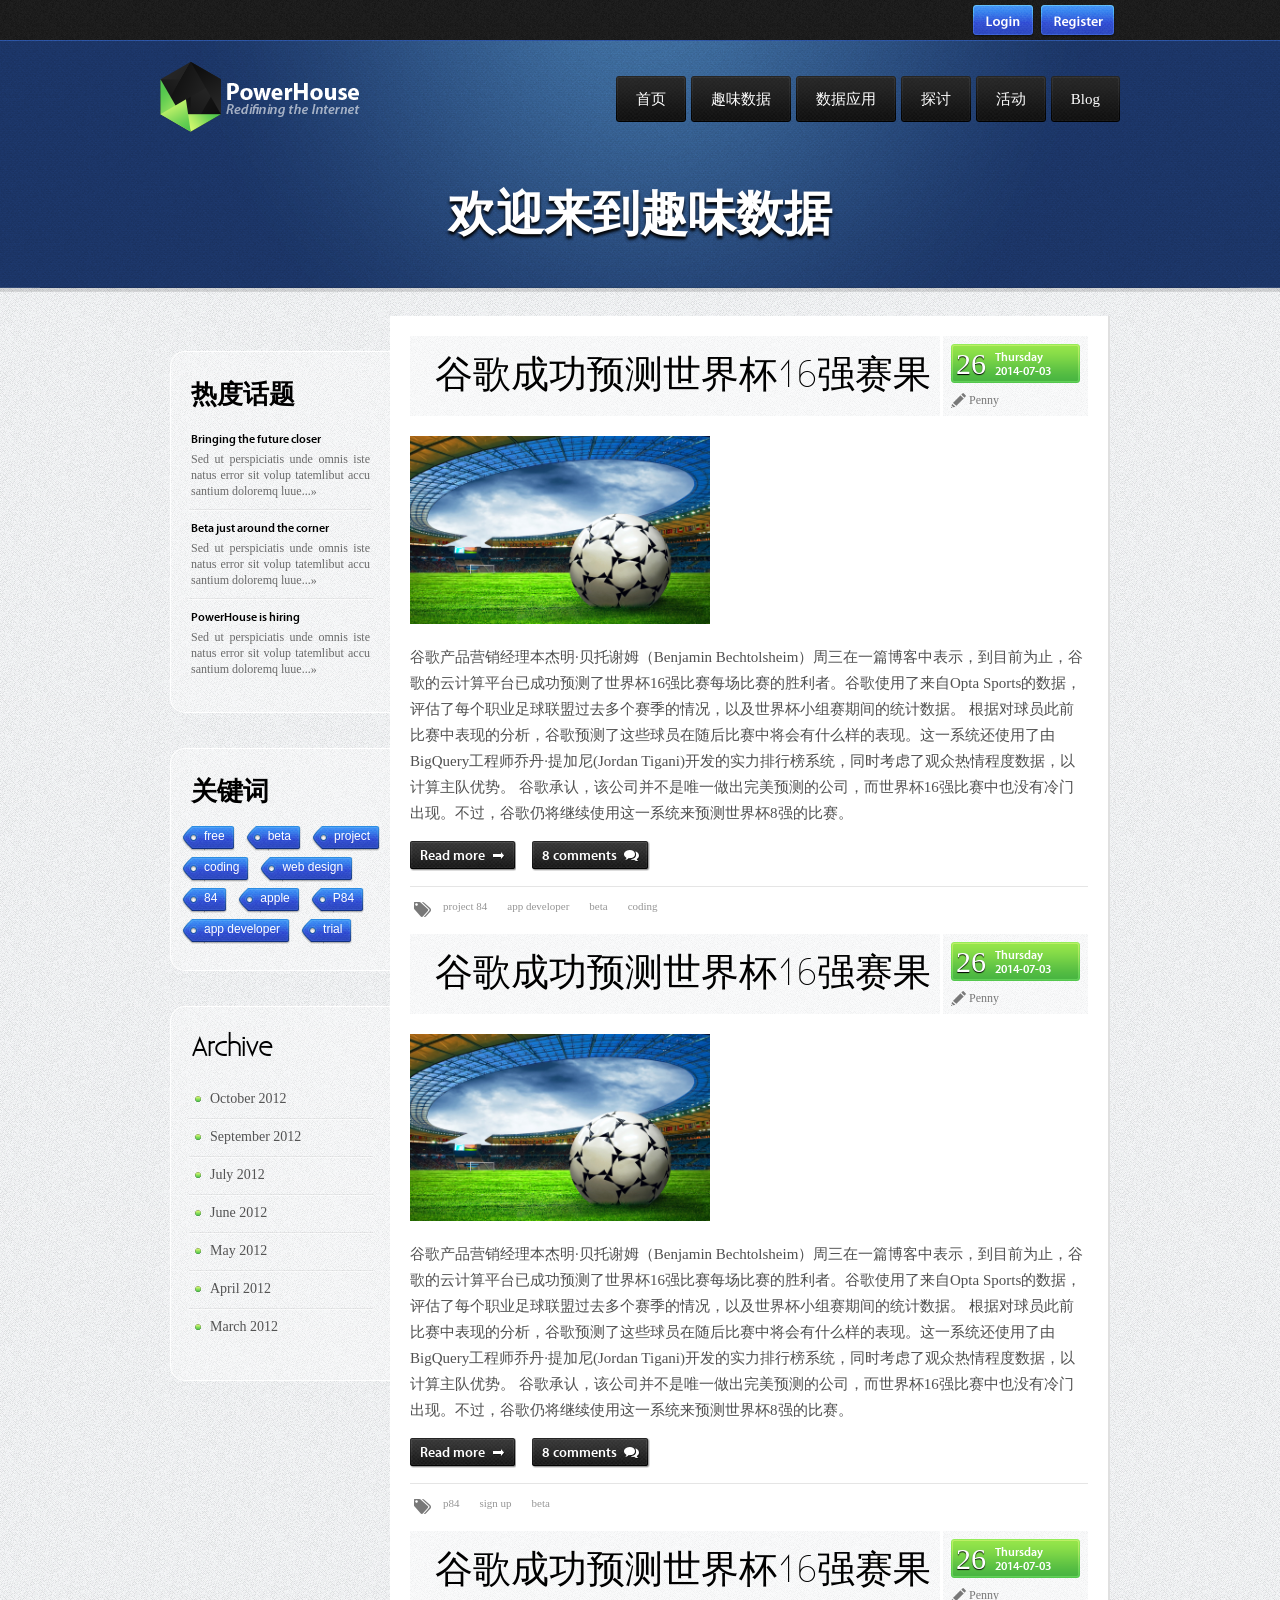
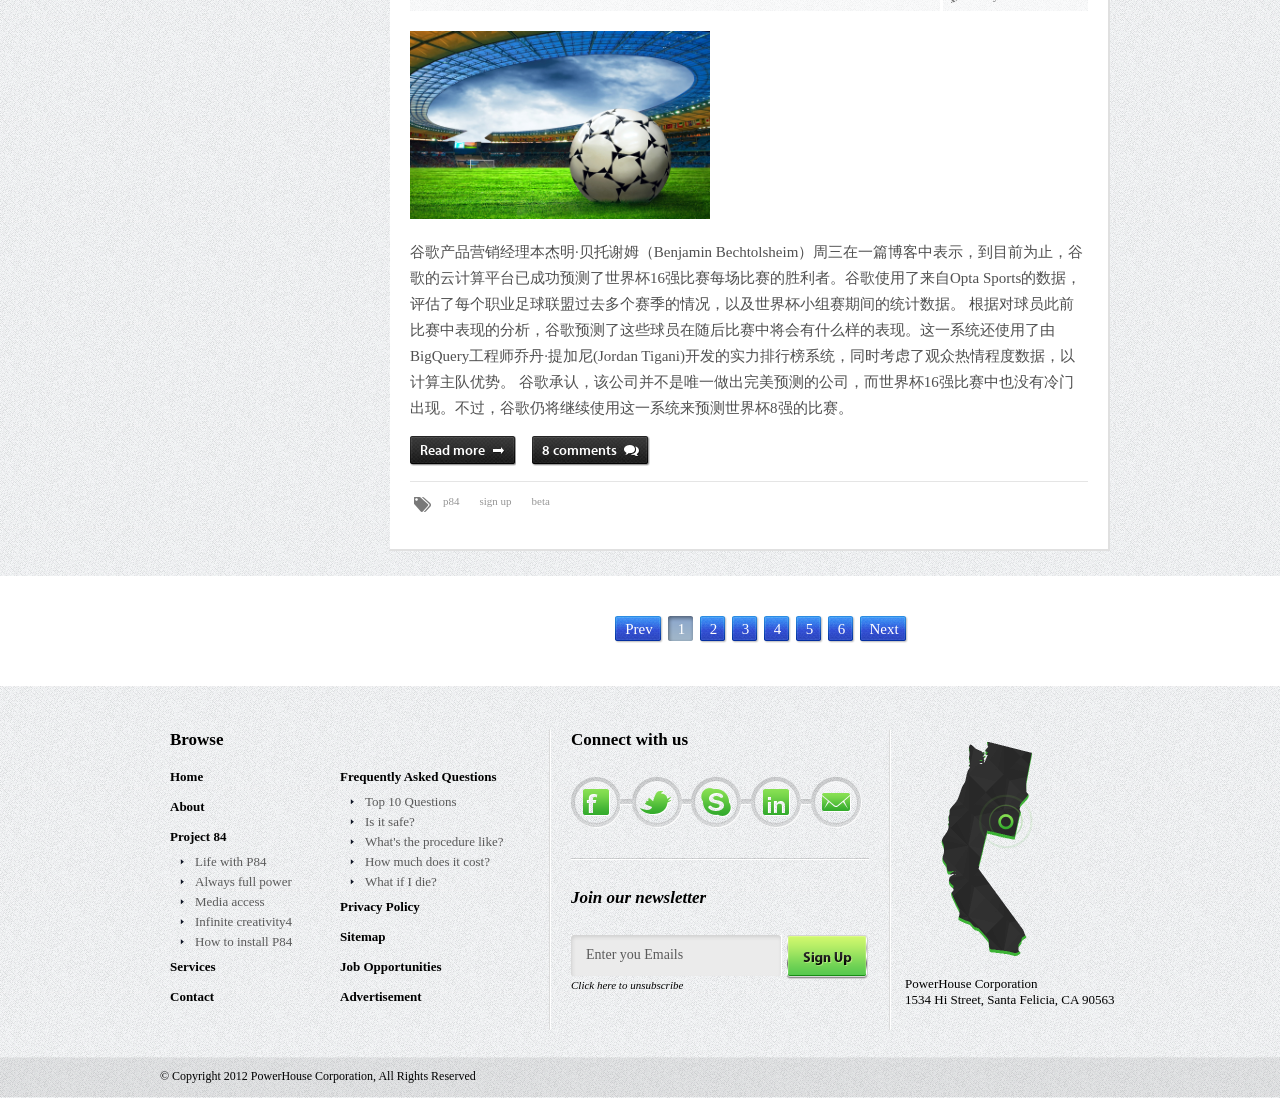
==== commit c4a0b63b: "评论网页_fundatapost_tod" ====
--- a/fundata_tod.html
+++ b/fundata_tod.html
@@ -120,11 +120,12 @@
       <div id="blog_right"> 
         <!--First Post-->
         <div class="post_blog">
-          <h2>Bringing the future closer</h2>
-          <h3> <span class="post_date"> <code>26</code> <strong>Thursday</strong> <em>October 2012</em> </span> <dfn>John Baker</dfn> </h3>
-          <img src="images/blog_post_img.png" alt=""  />
-          <p>At vero eos et accusamus et iusto odio dignissimos ducimus qui blanditiis praesentium voluptatum deleniti atque corrupti quos dolores et quas molestias excepturi sint occaecati cupiditate non provident, similique sunt in culpa qui officia deserunt mollitia animi, id est laborum et dolorum fuga. Et harum quidem rerum facilis est et expedita distinctio.<br />
-            Nam libero tempore, cum soluta nobis est eligendi optio cumque nihil impedit quo minus id quod maxime placeat facere possimus, omnis voluptas assumenda est, omnis dolor repellendus. Temporibus autem quibusdam et aut officiis debitis aut rerum necessitatibus saepe eveniet ut et voluptates repudiandae sint et molestiae non recusandae. Itaque earum rerum hic tenetur a sapiente delectus, ut aut reiciendis voluptatibus maiores alias consequatur aut perferendis doloribus asperiores repellat.</p>
+          <h2>谷歌成功预测世界杯16强赛果</h2>
+          <h3> <span class="post_date"> <code>26</code> <strong>Thursday</strong> <em>2014-07-03</em> </span> <dfn>Penny</dfn> </h3>
+          <img src="images/031.jpg" alt=""  />
+          <p>谷歌产品营销经理本杰明·贝托谢姆（Benjamin Bechtolsheim）周三在一篇博客中表示，到目前为止，谷歌的云计算平台已成功预测了世界杯16强比赛每场比赛的胜利者。谷歌使用了来自Opta Sports的数据，评估了每个职业足球联盟过去多个赛季的情况，以及世界杯小组赛期间的统计数据。
+根据对球员此前比赛中表现的分析，谷歌预测了这些球员在随后比赛中将会有什么样的表现。这一系统还使用了由BigQuery工程师乔丹·提加尼(Jordan Tigani)开发的实力排行榜系统，同时考虑了观众热情程度数据，以计算主队优势。
+谷歌承认，该公司并不是唯一做出完美预测的公司，而世界杯16强比赛中也没有冷门出现。不过，谷歌仍将继续使用这一系统来预测世界杯8强的比赛。</p>
           <a href="extra.html" class="blgo_read">Read more</a> <a href="blogpost.html" class="blgo_comment">8 comments</a>
           <div class="blgo_developer_icon">
             <ul>
@@ -137,12 +138,12 @@
         </div>
         <!--Secont Post-->
         <div class="post_blog">
-          <h2>Beta just around the corner</h2>
-          <h3> <span class="post_date"> <code>20</code> <strong>Sunday</strong> <em>October 2012</em> </span> <dfn>Alex Jackson</dfn> </h3>
-          <img src="images/blog_post_img.png" alt=""  />
-          <p>Sed ut perspiciatis unde omnis iste natus error sit voluptatem accusantium doloremque laudantium, totam rem aperiam, eaque ipsa quae ab illo inventore veritatis et quasi architecto beatae vitae dicta sunt explicabo. Nemo enim ipsam voluptatem quia voluptas sit aspernatur aut odit aut fugit, sed quia consequuntur magni dolores eos qui ratione voluptatem sequi nesciunt.<br />
-            Neque porro quisquam est, qui dolorem ipsum quia dolor sit amet, consectetur, adipisci velit, sed quia non numquam eius modi tempora incidunt ut labore et dolore magnam aliquam quaerat voluptatem.
-            Ut enim ad minima veniam, quis nostrum exercitationem ullam corporis suscipit laboriosam</p>
+          <h2>谷歌成功预测世界杯16强赛果</h2>
+          <h3> <span class="post_date"> <code>26</code> <strong>Thursday</strong> <em>2014-07-03</em> </span> <dfn>Penny</dfn> </h3>
+          <img src="images/031.jpg" alt=""  />
+          <p>谷歌产品营销经理本杰明·贝托谢姆（Benjamin Bechtolsheim）周三在一篇博客中表示，到目前为止，谷歌的云计算平台已成功预测了世界杯16强比赛每场比赛的胜利者。谷歌使用了来自Opta Sports的数据，评估了每个职业足球联盟过去多个赛季的情况，以及世界杯小组赛期间的统计数据。
+根据对球员此前比赛中表现的分析，谷歌预测了这些球员在随后比赛中将会有什么样的表现。这一系统还使用了由BigQuery工程师乔丹·提加尼(Jordan Tigani)开发的实力排行榜系统，同时考虑了观众热情程度数据，以计算主队优势。
+谷歌承认，该公司并不是唯一做出完美预测的公司，而世界杯16强比赛中也没有冷门出现。不过，谷歌仍将继续使用这一系统来预测世界杯8强的比赛。</p>
           <a href="extra.html" class="blgo_read">Read more</a> <a href="blogpost.html" class="blgo_comment">8 comments</a>
           <div class="blgo_developer_icon">
             <ul>
@@ -154,10 +155,12 @@
         </div>
         <!--Thired Post-->
         <div class="post_blog">
-          <h2>PowerHouse is hiring</h2>
-          <h3> <span class="post_date"> <code>15</code> <strong>Wednesday</strong> <em>October 2012</em> </span> <dfn>Susan Jensen</dfn> </h3>
-          <img src="images/blog_post_img.png" alt=""  />
-          <p>Lorem ipsum dolor sit amet, consectetur adipisicing elit, sed do eiusmod tempor incididunt ut labore et dolore magna aliqua. Ut enim ad minim veniam, quis nostrud exercitation ullamco laboris nisi ut aliquip ex ea commodo consequat. Duis aute irure dolor in reprehenderit in voluptate velit esse cillum dolore eu fugiat nulla pariatur. Excepteur sint occaecat cupidatat non proident, sunt in culpa qui officia deserunt mollit anim id est laborum.</p>
+          <h2>谷歌成功预测世界杯16强赛果</h2>
+          <h3> <span class="post_date"> <code>26</code> <strong>Thursday</strong> <em>2014-07-03</em> </span> <dfn>Penny</dfn> </h3>
+          <img src="images/031.jpg" alt=""  />
+          <p>谷歌产品营销经理本杰明·贝托谢姆（Benjamin Bechtolsheim）周三在一篇博客中表示，到目前为止，谷歌的云计算平台已成功预测了世界杯16强比赛每场比赛的胜利者。谷歌使用了来自Opta Sports的数据，评估了每个职业足球联盟过去多个赛季的情况，以及世界杯小组赛期间的统计数据。
+根据对球员此前比赛中表现的分析，谷歌预测了这些球员在随后比赛中将会有什么样的表现。这一系统还使用了由BigQuery工程师乔丹·提加尼(Jordan Tigani)开发的实力排行榜系统，同时考虑了观众热情程度数据，以计算主队优势。
+谷歌承认，该公司并不是唯一做出完美预测的公司，而世界杯16强比赛中也没有冷门出现。不过，谷歌仍将继续使用这一系统来预测世界杯8强的比赛。</p>
           <a href="extra.html" class="blgo_read">Read more</a> <a href="blogpost.html" class="blgo_comment">8 comments</a>
           <div class="blgo_developer_icon">
             <ul>
--- a/css/style.css
+++ b/css/style.css
@@ -2349,6 +2349,7 @@
 .post_blog img {
 	float:left;
 	margin:20px 0px;
+	max-width:300px;_width:expression(this.width > 300 ? "300px" : this.width); 
 }
 .post_blog p {
 	float:left;
